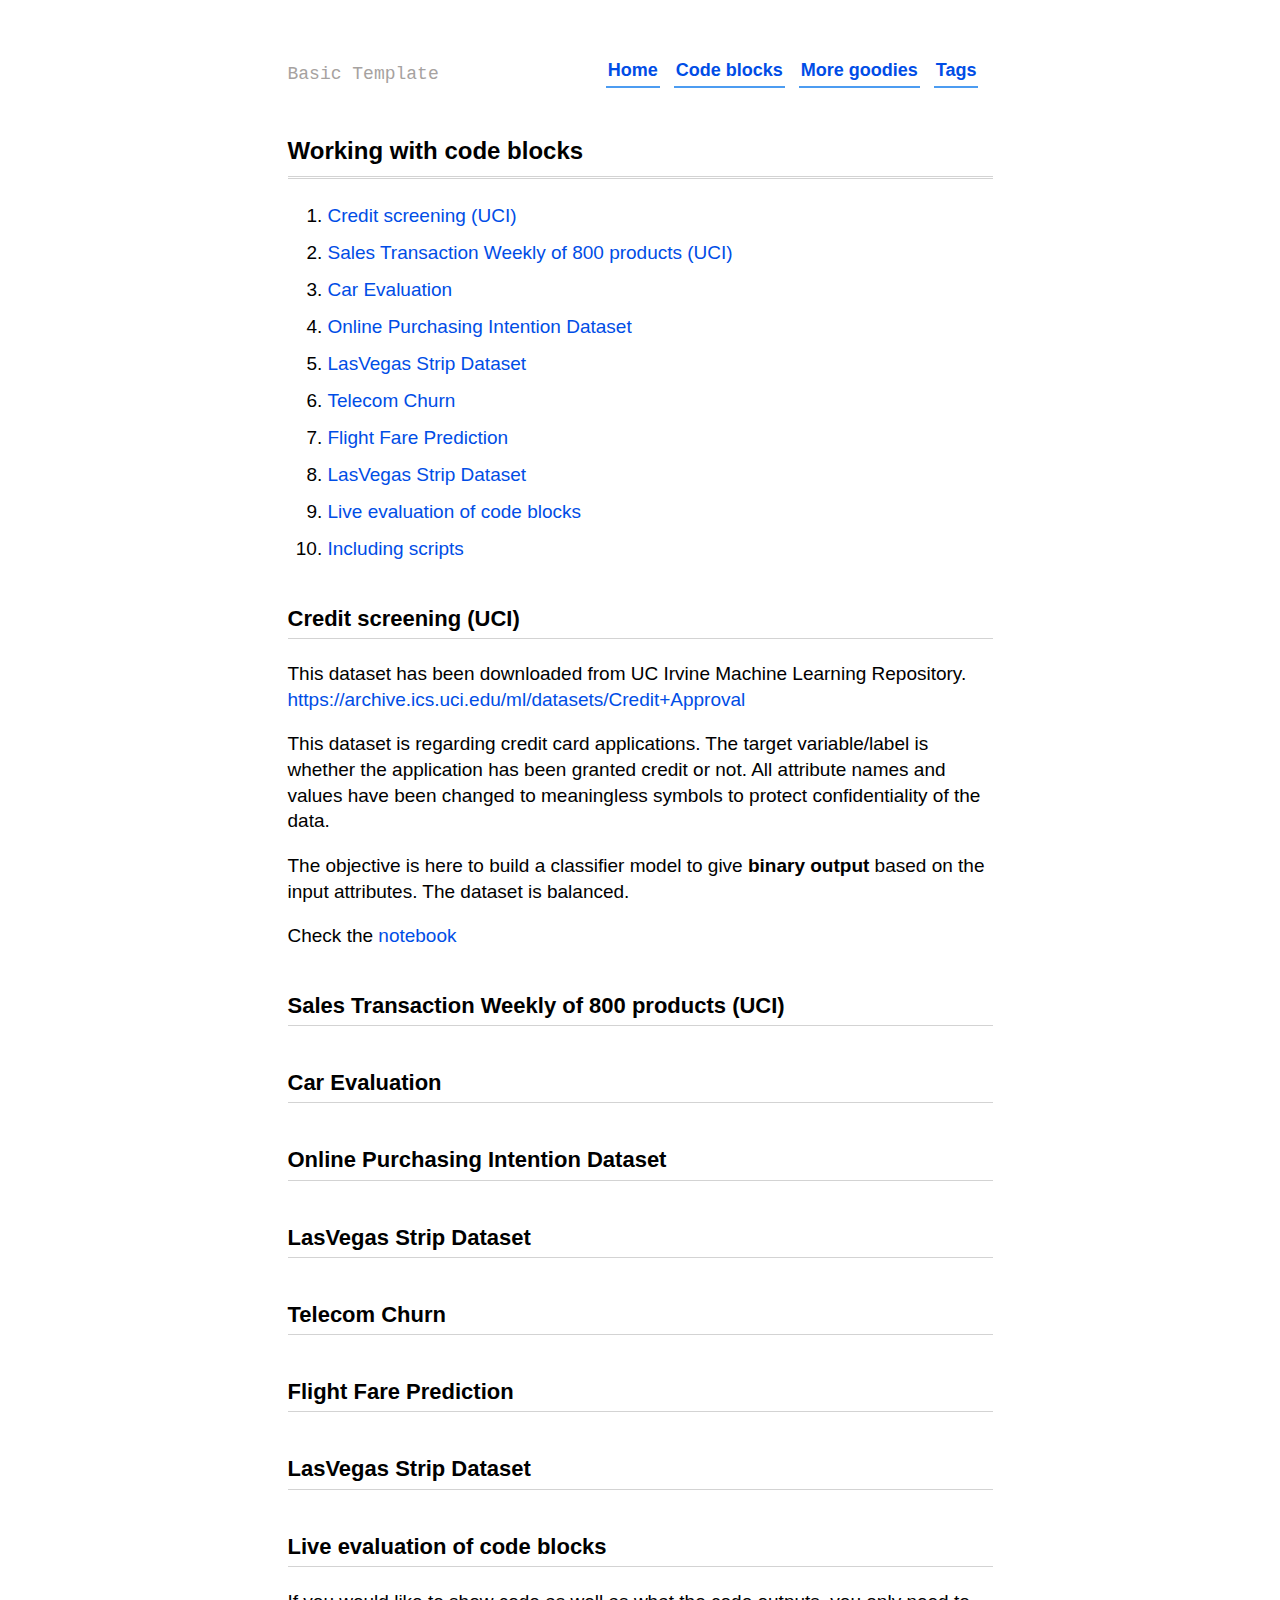
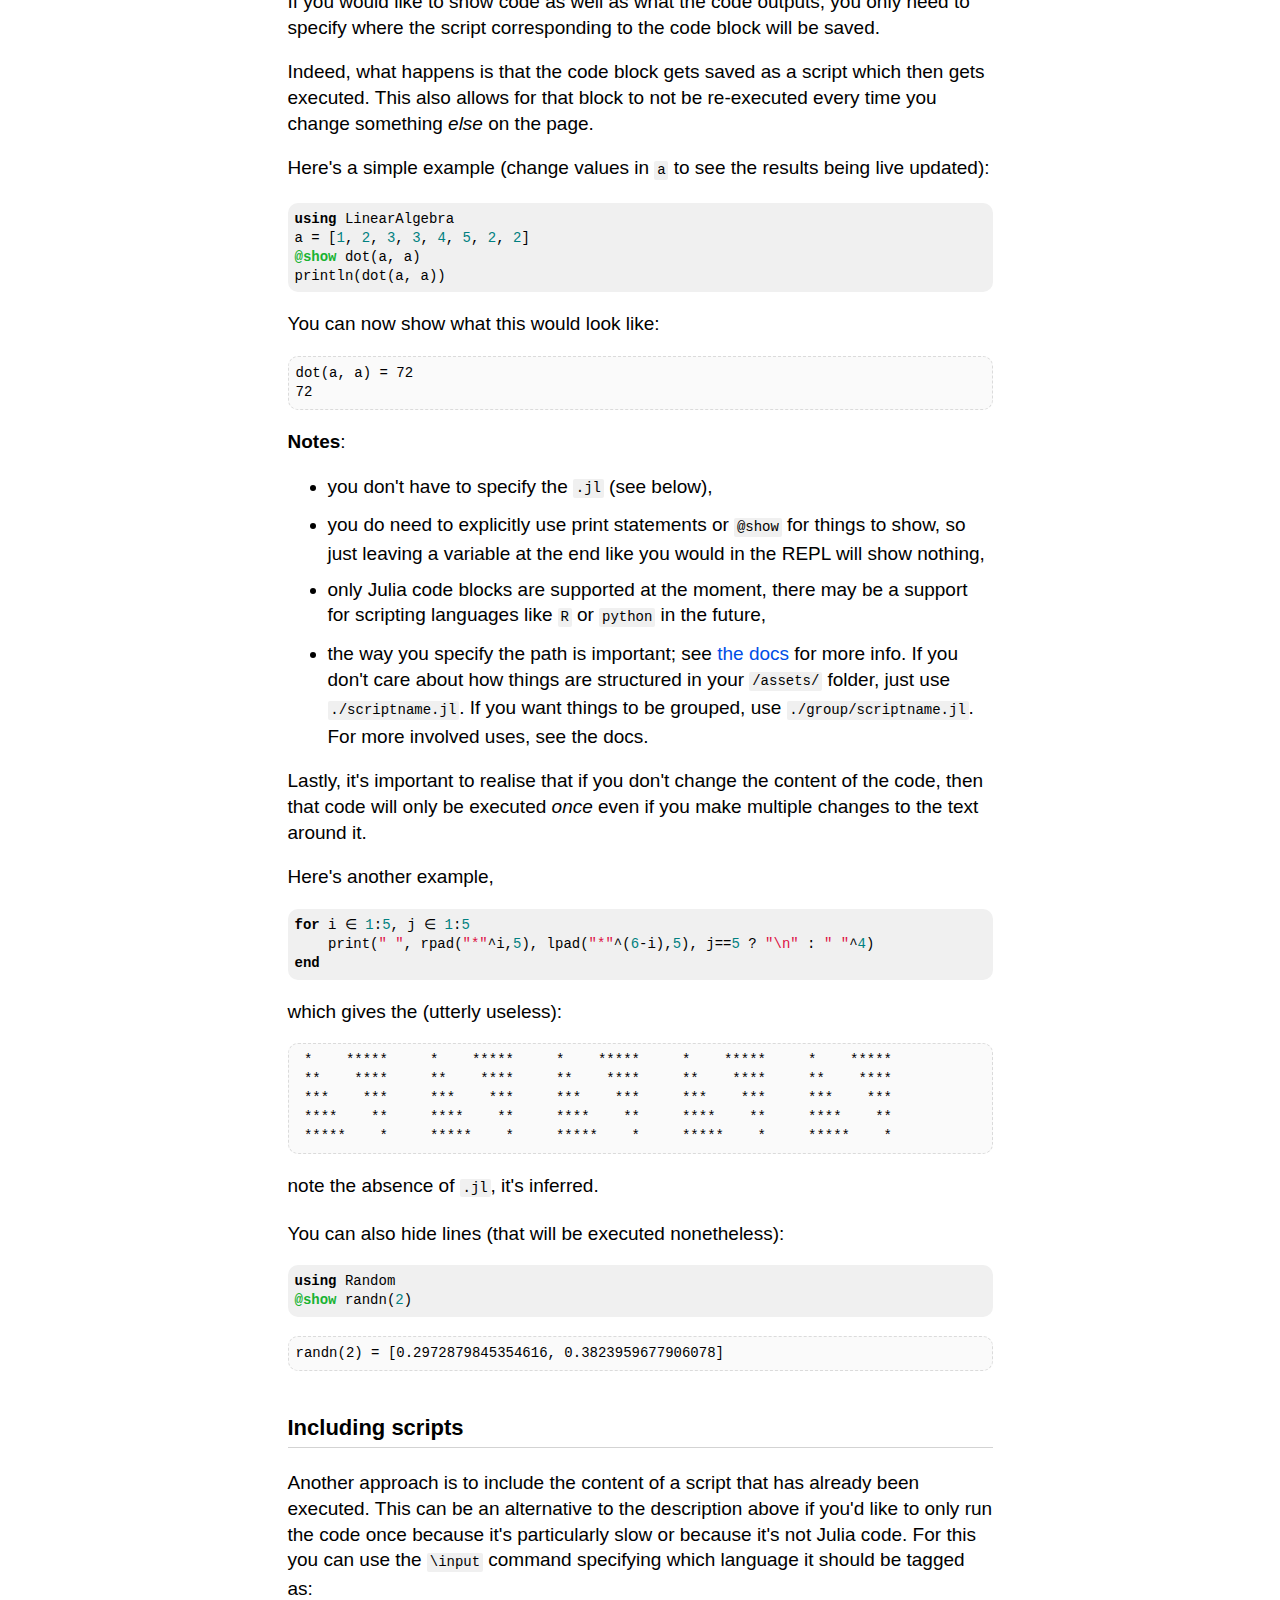
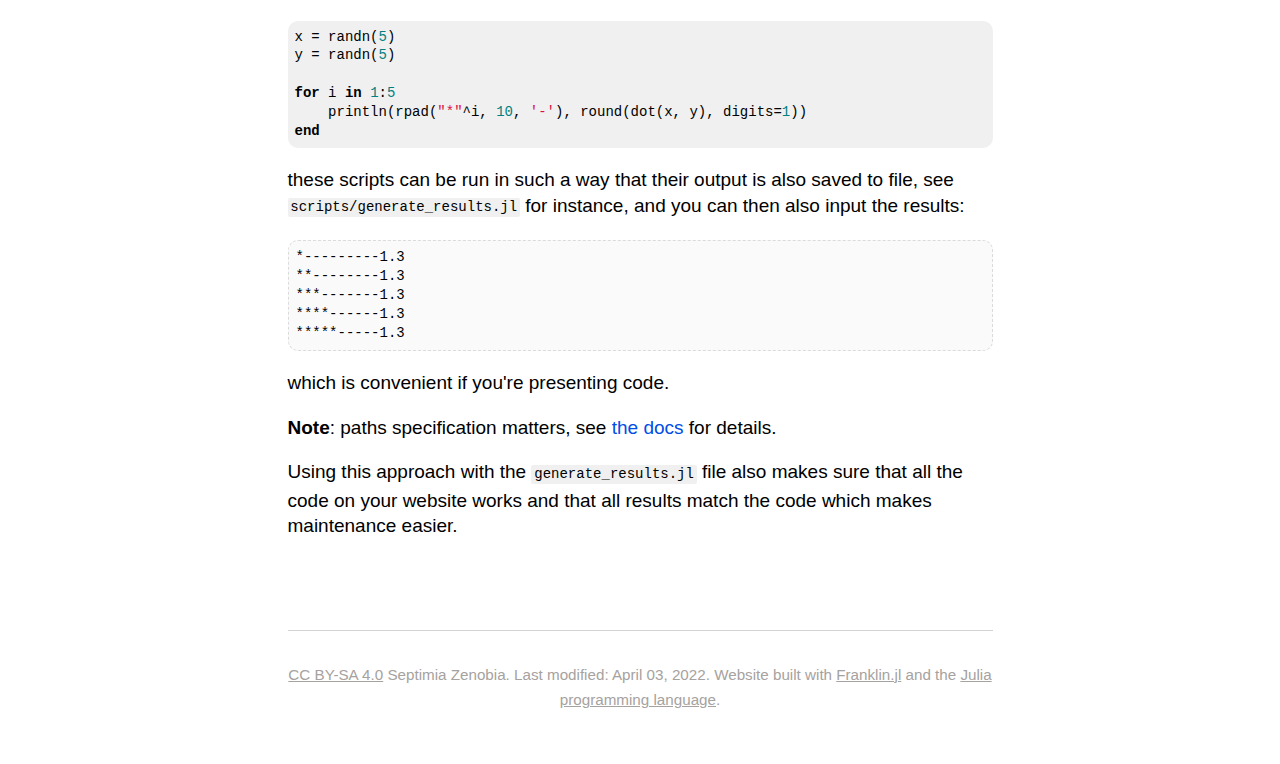
==== menu1/index.html @ 5ddd7922 "Deploying to gh-pages from  @ ff418f0fd78d22dda718f22514f42de82af0bfd6 🚀" ====
<!doctype html> <html lang=en > <meta charset=UTF-8 > <meta name=viewport  content="width=device-width, initial-scale=1"> <link rel=stylesheet  href="/libs/highlight/github.min.css"> <link rel=stylesheet  href="/css/franklin.css"> <link rel=stylesheet  href="/css/basic.css"> <link rel=icon  href="/assets/favicon.png"> <title>Code blocks</title> <header> <div class=blog-name ><a href="/">Basic Template</a></div> <nav> <ul> <li><a href="/">Home</a> <li><a href="/menu1/">Code blocks</a> <li><a href="/menu2/">More goodies</a> <li><a href="/menu3/">Tags</a> </ul> <img src="/assets/hamburger.svg" id=menu-icon > </nav> </header> <div class=franklin-content > <h1 id=working_with_code_blocks ><a href="#working_with_code_blocks" class=header-anchor >Working with code blocks</a></h1> <div class=franklin-toc ><ol><li><a href="#credit_screening_uci">Credit screening &#40;UCI&#41;</a><li><a href="#sales_transaction_weekly_of_800_products_uci">Sales Transaction Weekly of 800 products &#40;UCI&#41;</a><li><a href="#car_evaluation">Car Evaluation</a><li><a href="#online_purchasing_intention_dataset">Online Purchasing Intention Dataset</a><li><a href="#lasvegas_strip_dataset">LasVegas Strip Dataset</a><li><a href="#telecom_churn">Telecom Churn</a><li><a href="#flight_fare_prediction">Flight Fare Prediction</a><li><a href="#lasvegas_strip_dataset__2">LasVegas Strip Dataset</a><li><a href="#live_evaluation_of_code_blocks">Live evaluation of code blocks</a><li><a href="#including_scripts">Including scripts</a></ol></div> <h2 id=credit_screening_uci ><a href="#credit_screening_uci" class=header-anchor >Credit screening &#40;UCI&#41;</a></h2> <p>This dataset has been downloaded from UC Irvine Machine Learning Repository. <a href="https://archive.ics.uci.edu/ml/datasets/Credit&#43;Approval">https://archive.ics.uci.edu/ml/datasets/Credit&#43;Approval</a></p> <p>This dataset is regarding credit card applications. The target variable/label is whether the application has been granted credit or not. All attribute names and values have been changed to meaningless symbols to protect confidentiality of the data.</p> <p>The objective is here to build a classifier model to give <strong>binary output</strong> based on the input attributes. The dataset is balanced.</p> <p>Check the <a href="/assets/scripts/Credit Screening.html">notebook</a></p> <h2 id=sales_transaction_weekly_of_800_products_uci ><a href="#sales_transaction_weekly_of_800_products_uci" class=header-anchor >Sales Transaction Weekly of 800 products &#40;UCI&#41;</a></h2> <h2 id=car_evaluation ><a href="#car_evaluation" class=header-anchor >Car Evaluation</a></h2> <h2 id=online_purchasing_intention_dataset ><a href="#online_purchasing_intention_dataset" class=header-anchor >Online Purchasing Intention Dataset</a></h2> <h2 id=lasvegas_strip_dataset ><a href="#lasvegas_strip_dataset" class=header-anchor >LasVegas Strip Dataset</a></h2> <h2 id=telecom_churn ><a href="#telecom_churn" class=header-anchor >Telecom Churn</a></h2> <h2 id=flight_fare_prediction ><a href="#flight_fare_prediction" class=header-anchor >Flight Fare Prediction</a></h2> <h2 id=lasvegas_strip_dataset__2 ><a href="#lasvegas_strip_dataset__2" class=header-anchor >LasVegas Strip Dataset</a></h2> <h2 id=live_evaluation_of_code_blocks ><a href="#live_evaluation_of_code_blocks" class=header-anchor >Live evaluation of code blocks</a></h2> <p>If you would like to show code as well as what the code outputs, you only need to specify where the script corresponding to the code block will be saved.</p> <p>Indeed, what happens is that the code block gets saved as a script which then gets executed. This also allows for that block to not be re-executed every time you change something <em>else</em> on the page.</p> <p>Here&#39;s a simple example &#40;change values in <code>a</code> to see the results being live updated&#41;:</p> <pre><code class=language-julia >using LinearAlgebra
a &#61; &#91;1, 2, 3, 3, 4, 5, 2, 2&#93;
@show dot&#40;a, a&#41;
println&#40;dot&#40;a, a&#41;&#41;</code></pre> <p>You can now show what this would look like:</p> <pre><code class="plaintext code-output">dot(a, a) = 72
72
</code></pre> <p><strong>Notes</strong>:</p> <ul> <li><p>you don&#39;t have to specify the <code>.jl</code> &#40;see below&#41;,</p> <li><p>you do need to explicitly use print statements or <code>@show</code> for things to show, so just leaving a variable at the end like you would in the REPL will show nothing,</p> <li><p>only Julia code blocks are supported at the moment, there may be a support for scripting languages like <code>R</code> or <code>python</code> in the future,</p> <li><p>the way you specify the path is important; see <a href="https://tlienart.github.io/franklindocs/code/index.html#more_on_paths">the docs</a> for more info. If you don&#39;t care about how things are structured in your <code>/assets/</code> folder, just use <code>./scriptname.jl</code>. If you want things to be grouped, use <code>./group/scriptname.jl</code>. For more involved uses, see the docs.</p> </ul> <p>Lastly, it&#39;s important to realise that if you don&#39;t change the content of the code, then that code will only be executed <em>once</em> even if you make multiple changes to the text around it.</p> <p>Here&#39;s another example,</p> <pre><code class=language-julia >for i ∈ 1:5, j ∈ 1:5
    print&#40;&quot; &quot;, rpad&#40;&quot;*&quot;^i,5&#41;, lpad&#40;&quot;*&quot;^&#40;6-i&#41;,5&#41;, j&#61;&#61;5 ? &quot;\n&quot; : &quot; &quot;^4&#41;
end</code></pre> <p>which gives the &#40;utterly useless&#41;:</p> <pre><code class="plaintext code-output"> *    *****     *    *****     *    *****     *    *****     *    *****
 **    ****     **    ****     **    ****     **    ****     **    ****
 ***    ***     ***    ***     ***    ***     ***    ***     ***    ***
 ****    **     ****    **     ****    **     ****    **     ****    **
 *****    *     *****    *     *****    *     *****    *     *****    *
</code></pre> <p>note the absence of <code>.jl</code>, it&#39;s inferred.</p> <p>You can also hide lines &#40;that will be executed nonetheless&#41;:</p> <pre><code class=language-julia >using Random
@show randn&#40;2&#41;</code></pre> <pre><code class="plaintext code-output">randn(2) = [0.2972879845354616, 0.3823959677906078]
</code></pre> <h2 id=including_scripts ><a href="#including_scripts" class=header-anchor >Including scripts</a></h2> <p>Another approach is to include the content of a script that has already been executed. This can be an alternative to the description above if you&#39;d like to only run the code once because it&#39;s particularly slow or because it&#39;s not Julia code. For this you can use the <code>\input</code> command specifying which language it should be tagged as:</p> <p><pre><code class=language-julia >x &#61; randn&#40;5&#41;
y &#61; randn&#40;5&#41;

for i in 1:5
    println&#40;rpad&#40;&quot;*&quot;^i, 10, &#39;-&#39;&#41;, round&#40;dot&#40;x, y&#41;, digits&#61;1&#41;&#41;
end</code></pre> </p> <p>these scripts can be run in such a way that their output is also saved to file, see <code>scripts/generate_results.jl</code> for instance, and you can then also input the results:</p> <p><pre><code class="plaintext code-output">*---------1.3
**--------1.3
***-------1.3
****------1.3
*****-----1.3
</code></pre> </p> <p>which is convenient if you&#39;re presenting code.</p> <p><strong>Note</strong>: paths specification matters, see <a href="https://tlienart.github.io/franklindocs/code/index.html#more_on_paths">the docs</a> for details.</p> <p>Using this approach with the <code>generate_results.jl</code> file also makes sure that all the code on your website works and that all results match the code which makes maintenance easier.</p> <div class=page-foot > <a href="http://creativecommons.org/licenses/by-sa/4.0/">CC BY-SA 4.0</a> Septimia Zenobia. Last modified: April 03, 2022. Website built with <a href="https://github.com/tlienart/Franklin.jl">Franklin.jl</a> and the <a href="https://julialang.org">Julia programming language</a>. </div> </div> <script src="/libs/highlight/highlight.pack.js"></script> <script>hljs.initHighlightingOnLoad();hljs.configure({tabReplace: ' '});</script>
---- libs/highlight/github.min.css ----
.hljs { display: block; font-size: 14px; line-height: 1.45em; overflow-x: auto; padding: 0.5em; color: var(--text-color); background: var(--block-background); }

.hljs-comment,
.hljs-quote { color: #998; font-style: italic; }

.hljs-keyword,
.hljs-selector-tag,
.hljs-subst { color: var(--text-color); font-weight: 700; }

.hljs-literal,
.hljs-number,
.hljs-tag .hljs-attr,
.hljs-template-variable,
.hljs-variable { color: teal; }

.hljs-doctag,
.hljs-string { color: #d14; }

.hljs-section,
.hljs-selector-id,
.hljs-title { color: #900; font-weight: 700; }
.hljs-subst { font-weight: 400; }

.hljs-class .hljs-title,
.hljs-type { color: #458; font-weight: 700; }

.hljs-attribute,
.hljs-name,
.hljs-tag { color: navy; font-weight: 400; }

.hljs-link,
.hljs-regexp { color: #009926; }

.hljs-bullet,
.hljs-symbol { color: #990073; }

.hljs-built_in,
.hljs-builtin-name { color: #0086b3; }
.hljs-meta { color: var(--text-color); font-weight: 700; }
.hljs-deletion { background: #fdd; }
.hljs-addition { background: #dfd; }
.hljs-emphasis { font-style: italic; }
.hljs-strong { font-weight: 700; }
---- css/franklin.css ----
@charset "utf-8"; :root{--block-background:hsl(0,0%,94%);--output-background:hsl(0,0%,98%);--small:14px;--normal:19px;--text-color:hsv(0,0%,20%)}html{font-family:Helvetica,Arial,sans-serif;font-size:var(--normal);color:var(--text-color)}.franklin-content .row{display:block}.franklin-content .left{float:left;margin-right:15px}.franklin-content .right{float:right}.franklin-content .container img{width:auto;padding-left:0;border-radius:10px}.franklin-content .footnote{position:relative;top:-0.5em;font-size:70%}.franklin-content .page-foot a{text-decoration:none;color:#a6a2a0;text-decoration:underline}.page-foot{font-size:80%;font-family:Arial,serif;color:#a6a2a0;text-align:center;margin-top:6em;border-top:1px solid lightgrey;padding-top:2em;margin-bottom:4em}.franklin-toc li{margin:.6rem 0}.franklin-content{position:relative;padding-left:12.5%;padding-right:12.5%;line-height:1.35em}@media (min-width:940px){.franklin-content{width:705px;margin-left:auto;margin-right:auto}}@media (max-width:480px){.franklin-content{padding-left:6%;padding-right:6%}}.franklin-content h1{font-size:24px}.franklin-content h2{font-size:22px}.franklin-content h3{font-size:20px}.franklin-content h1,h2,h3,h4,h5,h6{text-align:left}.franklin-content h1{padding-bottom:.5em;border-bottom:3px double lightgrey;margin-top:1.5em;margin-bottom:1em}.franklin-content h2{padding-bottom:.3em;border-bottom:1px solid lightgrey;margin-top:2em;margin-bottom:1em}.franklin-content h1 a{color:inherit}.franklin-content h1 a:hover{text-decoration:none}.franklin-content h2 a{color:inherit}.franklin-content h2 a:hover{text-decoration:none}.franklin-content h3 a{color:inherit}.franklin-content h3 a:hover{text-decoration:none}.franklin-content h4 a{color:inherit}.franklin-content h4 a:hover{text-decoration:none}.franklin-content h5 a{color:inherit}.franklin-content h5 a:hover{text-decoration:none}.franklin-content h6 a{color:inherit}.franklin-content h6 a:hover{text-decoration:none}.franklin-content table{margin-left:auto;margin-right:auto;border-collapse:collapse;text-align:center}.franklin-toc ol ol{list-style-type:lower-alpha}.franklin-content th,td{font-size:var(--small);padding:10px;border:1px solid black}.franklin-content blockquote{background:var(--block-background);border-left:7px solid #a8a8a8;margin:1.5em 10px;padding:.5em 10px;font-style:italic}.franklin-content blockquote p{display:inline}.franklin-content li p{margin:10px 0}.franklin-content a{color:#004de6;text-decoration:none}.franklin-content a:hover{text-decoration:underline}.franklin-content .eqref a{color:green}.franklin-content .bibref a{color:green}.franklin-content sup{font-size:70%;vertical-align:super;line-height:0}.franklin-content table.fndef{margin:0;margin-bottom:10px}.franklin-content .fndef tr,td{padding:0;border:0;text-align:left}.franklin-content .fndef tr{border-left:2px solid lightgray}.franklin-content .fndef td.fndef-backref{vertical-align:top;font-size:70%;padding-left:5px}.franklin-content .fndef td.fndef-content{font-size:80%;padding-left:10px;width:100%}.franklin-content img{width:70%;text-align:center;padding-left:10%}.franklin-content .img-small img{width:50%;text-align:center;padding-left:20%}body{counter-reset:eqnum}.katex{font-size:1em !important}.katex-display .katex{display:inline-block;white-space:normal}.katex-display::after{counter-increment:eqnum;content:"(" counter(eqnum) ")";position:relative;float:right;padding-right:5px}.nonumber .katex-display::after{counter-increment:nothing;content:""}code{background-color:var(--block-background);padding:.1em .2em;border-radius:2px;font-size:var(--small)}.hljs{font-size:var(--small);line-height:1.35em;border-radius:10px}.hljs-meta,.hljs-metas,.hljs-metap{font-weight:bold}.hljs-meta{color:#19b333}.hljs-metas{color:red}.hljs-metap{color:#3383e7}.code-output{background:var(--output-background);border:1px dashed #dbdbdb}.franklin-content .colbox-blue{background-color:#eef3f5;padding-top:5px;padding-right:10px;padding-left:10px;padding-bottom:5px;margin-left:5px;margin-top:5px;margin-bottom:5px;border-radius:0 10px 10px 0;border-left:5px solid #4c9cf1}
---- css/basic.css ----
@charset "utf-8"; nav{width:64%;display:inline-block}nav ul{padding-left:0;margin-top:0;margin-bottom:0}nav li{display:inline-block}nav li a{color:#004de6;text-decoration:none;font-size:18px;font-weight:bold;display:inline-block;float:center;padding-top:10px;padding-right:2px;padding-left:2px;padding-bottom:5px;margin-left:7px;margin-right:7px;border-bottom:2px solid #4c9cf1;transition:color .3s ease}header{text-align:right;margin-top:50px;margin-bottom:50px;display:flex;align-items:center}header .blog-name{width:35%;display:inline-block;text-align:left;font-size:18px;font-family:"Lucida Console",Monaco,monospace;padding-top:10px}header .blog-name a{color:#a6a2a0;text-decoration:none}header li a:hover{color:black;border-bottom:2px solid black}#menu-icon{display:none}@media (max-width:480px){header{padding-left:6%;padding-right:6%}}@media (min-width:481px){header{padding-left:12.5%;padding-right:12.5%}}@media (min-width:940px){header{width:705px;margin-left:auto;margin-right:auto}}@media (max-width:760px){header{display:block}header .blog-name{display:block;width:100%;padding-bottom:10px}nav{width:100%}}@media (max-width:500px){header{height:35px;display:flex;align-items:center}header .blog-name{display:inline-block;width:70%}nav{display:inline-block;width:27%}nav ul,nav:active ul{display:none;position:absolute;background:#fff;border:1px solid #444;right:50px;top:60px;width:30%;border-radius:4px 0 4px 4px;z-index:1}nav li{text-align:left;display:block;padding:0;margin:0}header li a{border-bottom:none}header li a:hover{border-bottom:none}nav:hover ul{display:block}#menu-icon{display:inline-block;margin-right:10px;margin-top:5px}}table{line-height:1em;margin-left:auto;margin-right:auto;border-collapse:collapse;text-align:center;margin-bottom:1.5em}tr:first-of-type{background:#eae9f4}tr:first-of-type>th{text-align:center}tr,th,td{padding:10px;border:1px solid lightgray}table tbody tr td{border:1px solid lightgray}
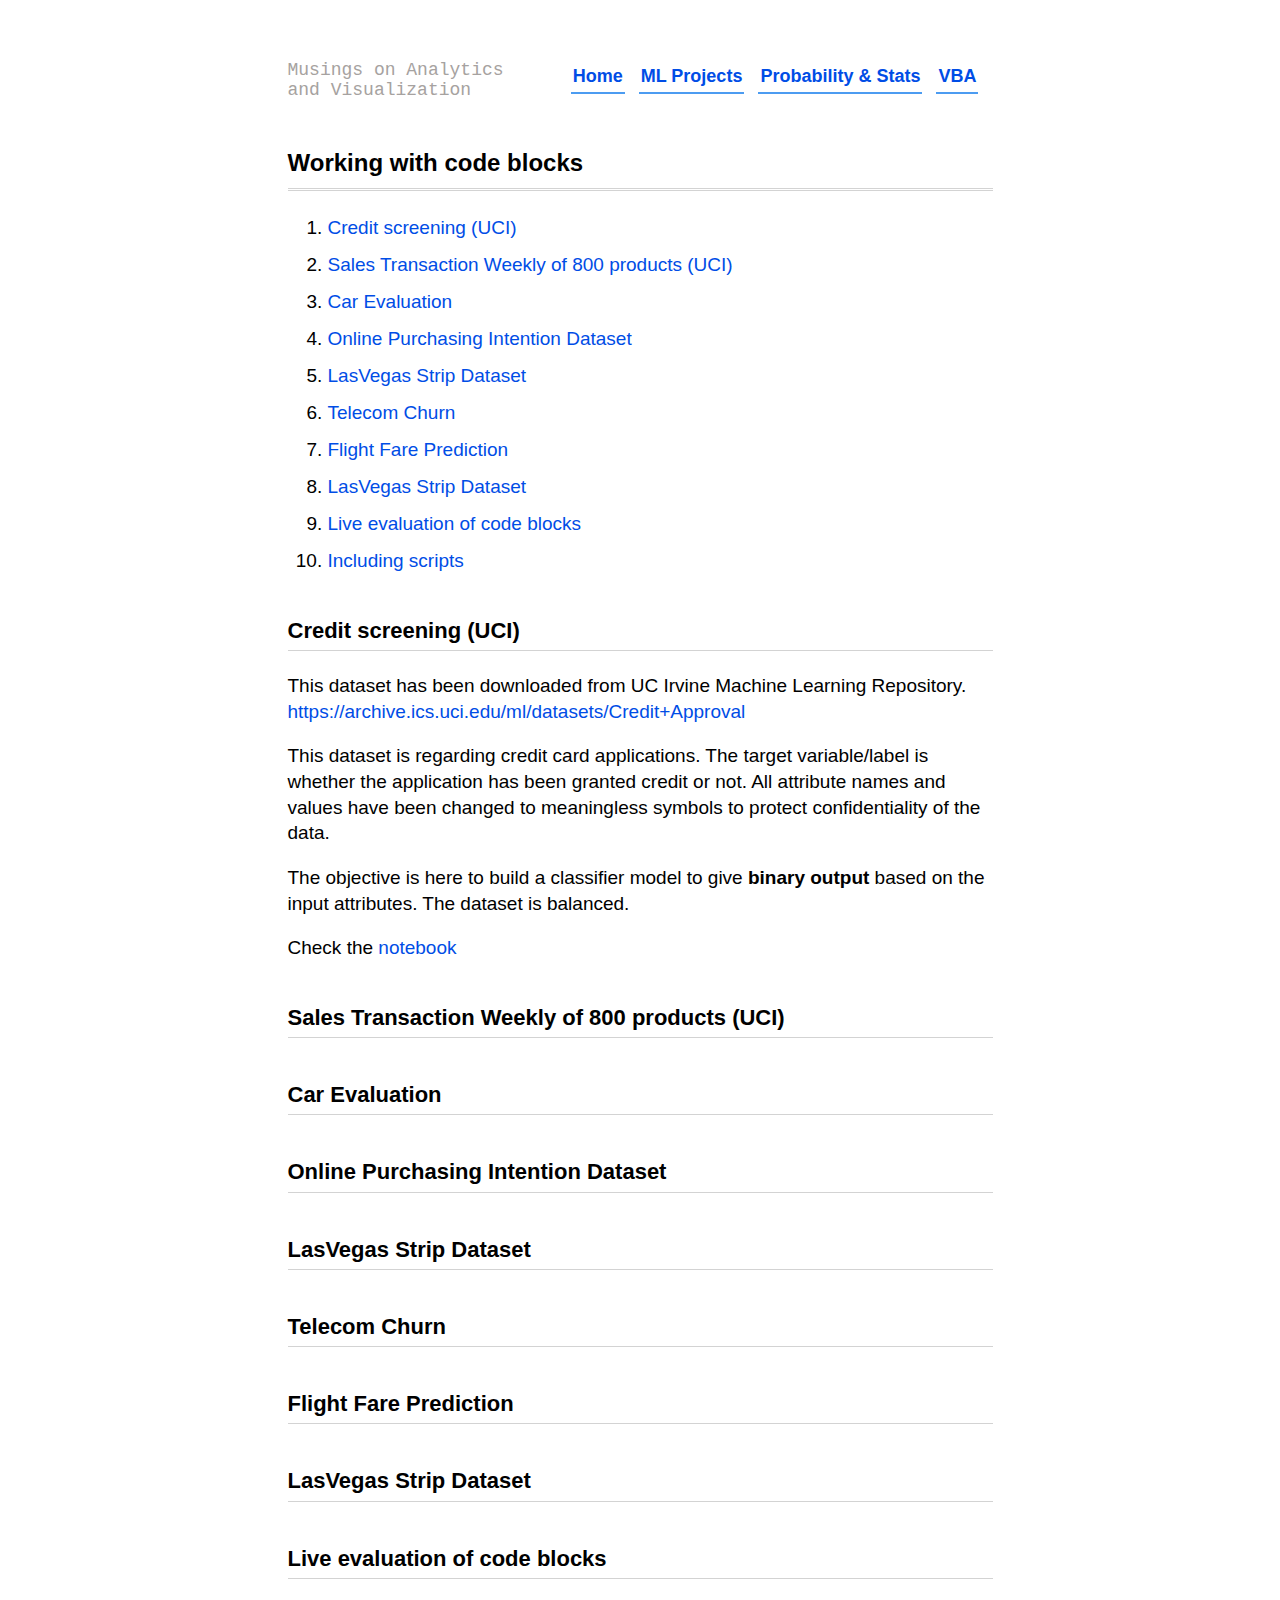
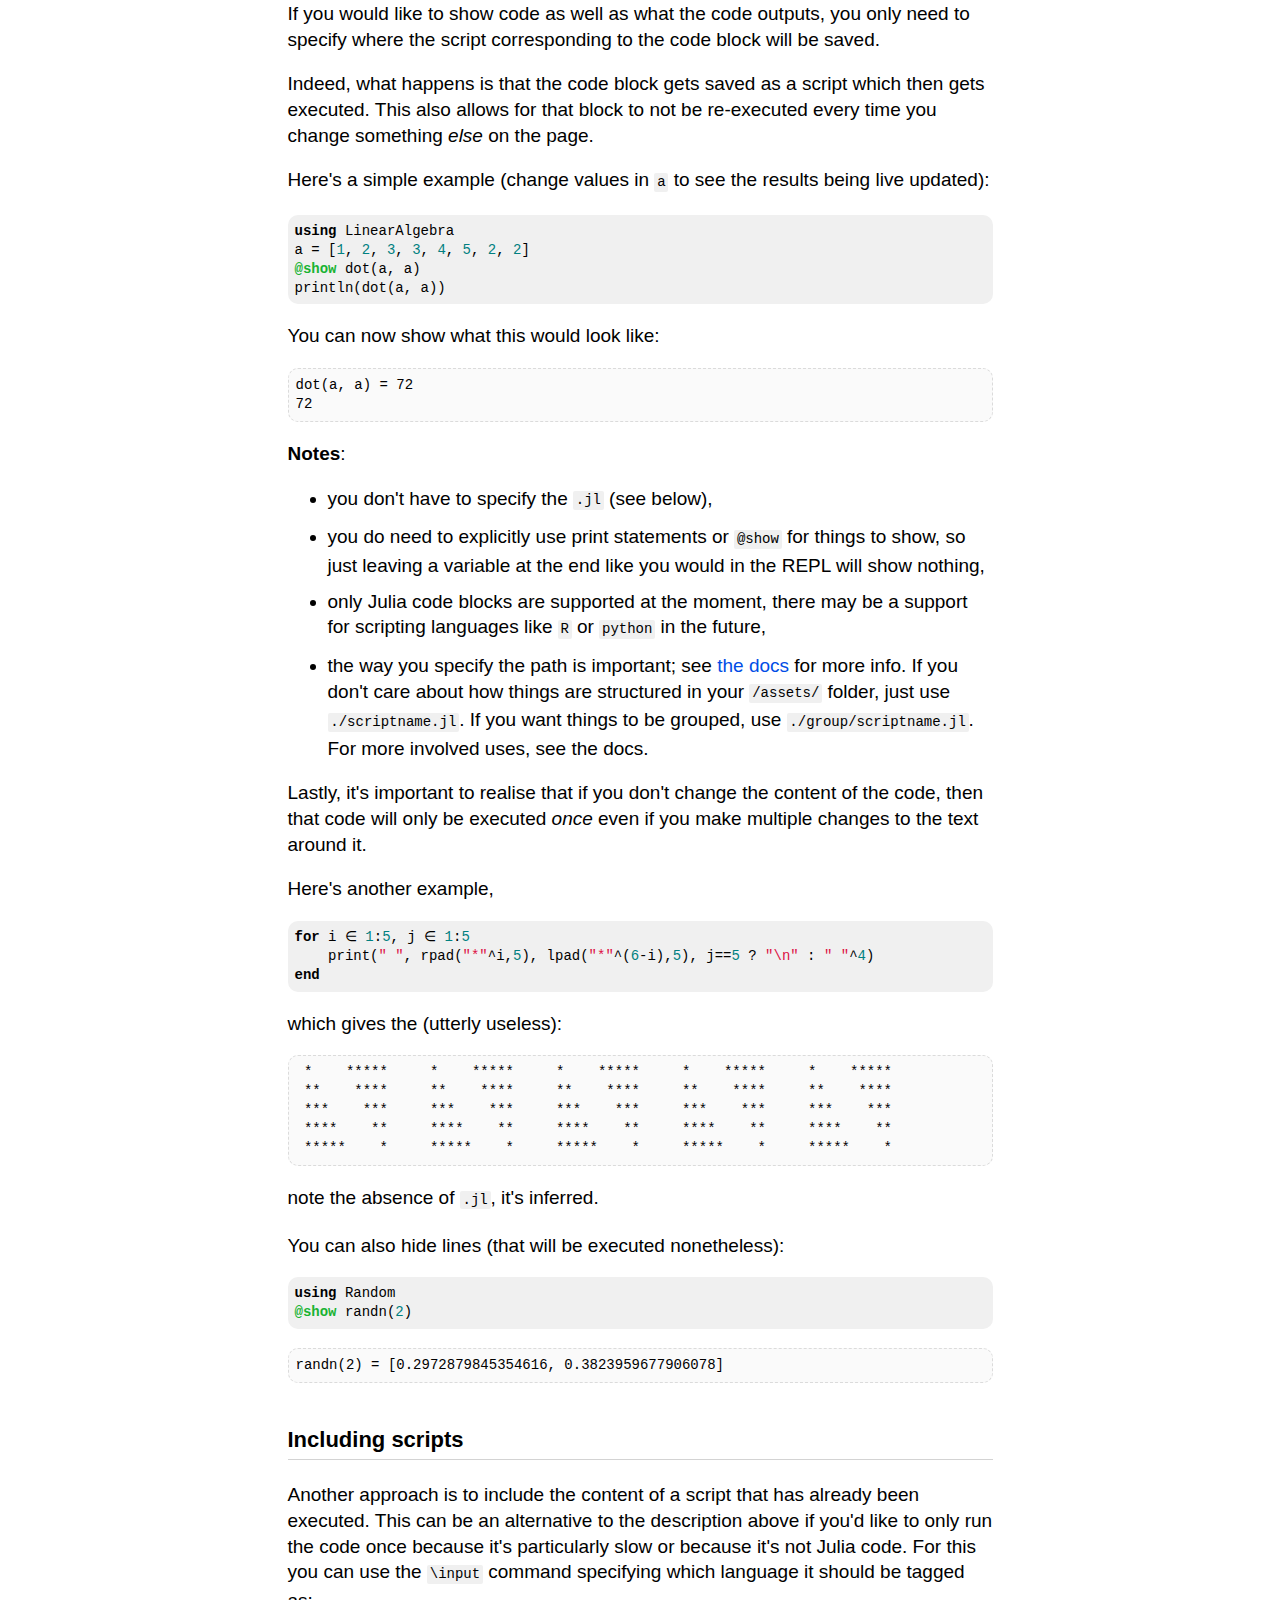
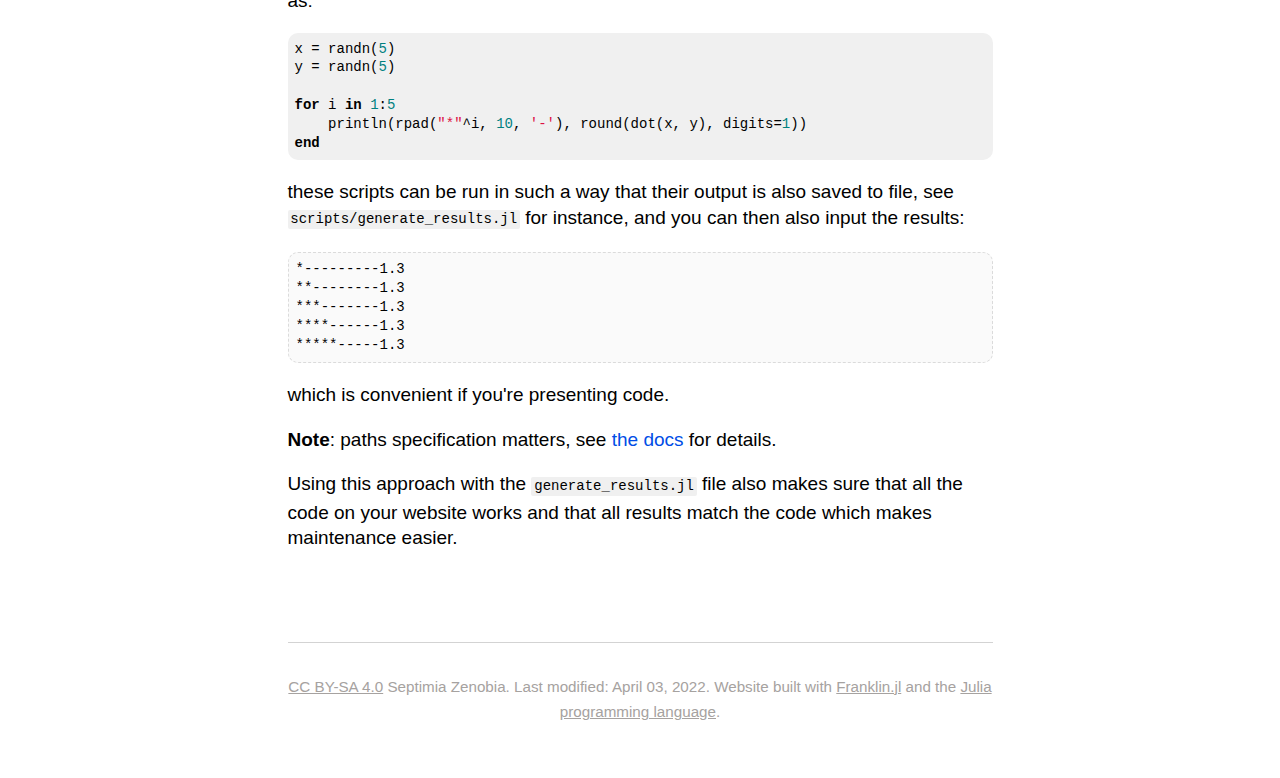
==== commit 2667cda6: "Deploying to gh-pages from  @ 536d0cd5e1e3bde57b9677f42c3308befeafed08 🚀" ====
--- a/menu1/index.html
+++ b/menu1/index.html
@@ -1,4 +1,4 @@
-<!doctype html> <html lang=en > <meta charset=UTF-8 > <meta name=viewport  content="width=device-width, initial-scale=1"> <link rel=stylesheet  href="/libs/highlight/github.min.css"> <link rel=stylesheet  href="/css/franklin.css"> <link rel=stylesheet  href="/css/basic.css"> <link rel=icon  href="/assets/favicon.png"> <title>Code blocks</title> <header> <div class=blog-name ><a href="/">Basic Template</a></div> <nav> <ul> <li><a href="/">Home</a> <li><a href="/menu1/">Code blocks</a> <li><a href="/menu2/">More goodies</a> <li><a href="/menu3/">Tags</a> </ul> <img src="/assets/hamburger.svg" id=menu-icon > </nav> </header> <div class=franklin-content > <h1 id=working_with_code_blocks ><a href="#working_with_code_blocks" class=header-anchor >Working with code blocks</a></h1> <div class=franklin-toc ><ol><li><a href="#credit_screening_uci">Credit screening &#40;UCI&#41;</a><li><a href="#sales_transaction_weekly_of_800_products_uci">Sales Transaction Weekly of 800 products &#40;UCI&#41;</a><li><a href="#car_evaluation">Car Evaluation</a><li><a href="#online_purchasing_intention_dataset">Online Purchasing Intention Dataset</a><li><a href="#lasvegas_strip_dataset">LasVegas Strip Dataset</a><li><a href="#telecom_churn">Telecom Churn</a><li><a href="#flight_fare_prediction">Flight Fare Prediction</a><li><a href="#lasvegas_strip_dataset__2">LasVegas Strip Dataset</a><li><a href="#live_evaluation_of_code_blocks">Live evaluation of code blocks</a><li><a href="#including_scripts">Including scripts</a></ol></div> <h2 id=credit_screening_uci ><a href="#credit_screening_uci" class=header-anchor >Credit screening &#40;UCI&#41;</a></h2> <p>This dataset has been downloaded from UC Irvine Machine Learning Repository. <a href="https://archive.ics.uci.edu/ml/datasets/Credit&#43;Approval">https://archive.ics.uci.edu/ml/datasets/Credit&#43;Approval</a></p> <p>This dataset is regarding credit card applications. The target variable/label is whether the application has been granted credit or not. All attribute names and values have been changed to meaningless symbols to protect confidentiality of the data.</p> <p>The objective is here to build a classifier model to give <strong>binary output</strong> based on the input attributes. The dataset is balanced.</p> <p>Check the <a href="/assets/scripts/Credit Screening.html">notebook</a></p> <h2 id=sales_transaction_weekly_of_800_products_uci ><a href="#sales_transaction_weekly_of_800_products_uci" class=header-anchor >Sales Transaction Weekly of 800 products &#40;UCI&#41;</a></h2> <h2 id=car_evaluation ><a href="#car_evaluation" class=header-anchor >Car Evaluation</a></h2> <h2 id=online_purchasing_intention_dataset ><a href="#online_purchasing_intention_dataset" class=header-anchor >Online Purchasing Intention Dataset</a></h2> <h2 id=lasvegas_strip_dataset ><a href="#lasvegas_strip_dataset" class=header-anchor >LasVegas Strip Dataset</a></h2> <h2 id=telecom_churn ><a href="#telecom_churn" class=header-anchor >Telecom Churn</a></h2> <h2 id=flight_fare_prediction ><a href="#flight_fare_prediction" class=header-anchor >Flight Fare Prediction</a></h2> <h2 id=lasvegas_strip_dataset__2 ><a href="#lasvegas_strip_dataset__2" class=header-anchor >LasVegas Strip Dataset</a></h2> <h2 id=live_evaluation_of_code_blocks ><a href="#live_evaluation_of_code_blocks" class=header-anchor >Live evaluation of code blocks</a></h2> <p>If you would like to show code as well as what the code outputs, you only need to specify where the script corresponding to the code block will be saved.</p> <p>Indeed, what happens is that the code block gets saved as a script which then gets executed. This also allows for that block to not be re-executed every time you change something <em>else</em> on the page.</p> <p>Here&#39;s a simple example &#40;change values in <code>a</code> to see the results being live updated&#41;:</p> <pre><code class=language-julia >using LinearAlgebra
+<!doctype html> <html lang=en > <meta charset=UTF-8 > <meta name=viewport  content="width=device-width, initial-scale=1"> <link rel=stylesheet  href="/libs/highlight/github.min.css"> <link rel=stylesheet  href="/css/franklin.css"> <link rel=stylesheet  href="/css/basic.css"> <link rel=icon  href="/assets/favicon.png"> <title>ML Projects</title> <header> <div class=blog-name ><a href="/">Musings on Analytics and Visualization</a></div> <nav> <ul> <li><a href="/">Home</a> <li><a href="/menu1/">ML Projects</a> <li><a href="/menu2/">Probability & Stats</a> <li><a href="/menu3/">VBA</a> </ul> <img src="/assets/hamburger.svg" id=menu-icon > </nav> </header> <div class=franklin-content > <h1 id=working_with_code_blocks ><a href="#working_with_code_blocks" class=header-anchor >Working with code blocks</a></h1> <div class=franklin-toc ><ol><li><a href="#credit_screening_uci">Credit screening &#40;UCI&#41;</a><li><a href="#sales_transaction_weekly_of_800_products_uci">Sales Transaction Weekly of 800 products &#40;UCI&#41;</a><li><a href="#car_evaluation">Car Evaluation</a><li><a href="#online_purchasing_intention_dataset">Online Purchasing Intention Dataset</a><li><a href="#lasvegas_strip_dataset">LasVegas Strip Dataset</a><li><a href="#telecom_churn">Telecom Churn</a><li><a href="#flight_fare_prediction">Flight Fare Prediction</a><li><a href="#lasvegas_strip_dataset__2">LasVegas Strip Dataset</a><li><a href="#live_evaluation_of_code_blocks">Live evaluation of code blocks</a><li><a href="#including_scripts">Including scripts</a></ol></div> <h2 id=credit_screening_uci ><a href="#credit_screening_uci" class=header-anchor >Credit screening &#40;UCI&#41;</a></h2> <p>This dataset has been downloaded from UC Irvine Machine Learning Repository. <a href="https://archive.ics.uci.edu/ml/datasets/Credit&#43;Approval">https://archive.ics.uci.edu/ml/datasets/Credit&#43;Approval</a></p> <p>This dataset is regarding credit card applications. The target variable/label is whether the application has been granted credit or not. All attribute names and values have been changed to meaningless symbols to protect confidentiality of the data.</p> <p>The objective is here to build a classifier model to give <strong>binary output</strong> based on the input attributes. The dataset is balanced.</p> <p>Check the <a href="/assets/scripts/Credit Screening.html">notebook</a></p> <h2 id=sales_transaction_weekly_of_800_products_uci ><a href="#sales_transaction_weekly_of_800_products_uci" class=header-anchor >Sales Transaction Weekly of 800 products &#40;UCI&#41;</a></h2> <h2 id=car_evaluation ><a href="#car_evaluation" class=header-anchor >Car Evaluation</a></h2> <h2 id=online_purchasing_intention_dataset ><a href="#online_purchasing_intention_dataset" class=header-anchor >Online Purchasing Intention Dataset</a></h2> <h2 id=lasvegas_strip_dataset ><a href="#lasvegas_strip_dataset" class=header-anchor >LasVegas Strip Dataset</a></h2> <h2 id=telecom_churn ><a href="#telecom_churn" class=header-anchor >Telecom Churn</a></h2> <h2 id=flight_fare_prediction ><a href="#flight_fare_prediction" class=header-anchor >Flight Fare Prediction</a></h2> <h2 id=lasvegas_strip_dataset__2 ><a href="#lasvegas_strip_dataset__2" class=header-anchor >LasVegas Strip Dataset</a></h2> <h2 id=live_evaluation_of_code_blocks ><a href="#live_evaluation_of_code_blocks" class=header-anchor >Live evaluation of code blocks</a></h2> <p>If you would like to show code as well as what the code outputs, you only need to specify where the script corresponding to the code block will be saved.</p> <p>Indeed, what happens is that the code block gets saved as a script which then gets executed. This also allows for that block to not be re-executed every time you change something <em>else</em> on the page.</p> <p>Here&#39;s a simple example &#40;change values in <code>a</code> to see the results being live updated&#41;:</p> <pre><code class=language-julia >using LinearAlgebra
 a &#61; &#91;1, 2, 3, 3, 4, 5, 2, 2&#93;
 @show dot&#40;a, a&#41;
 println&#40;dot&#40;a, a&#41;&#41;</code></pre> <p>You can now show what this would look like:</p> <pre><code class="plaintext code-output">dot(a, a) = 72
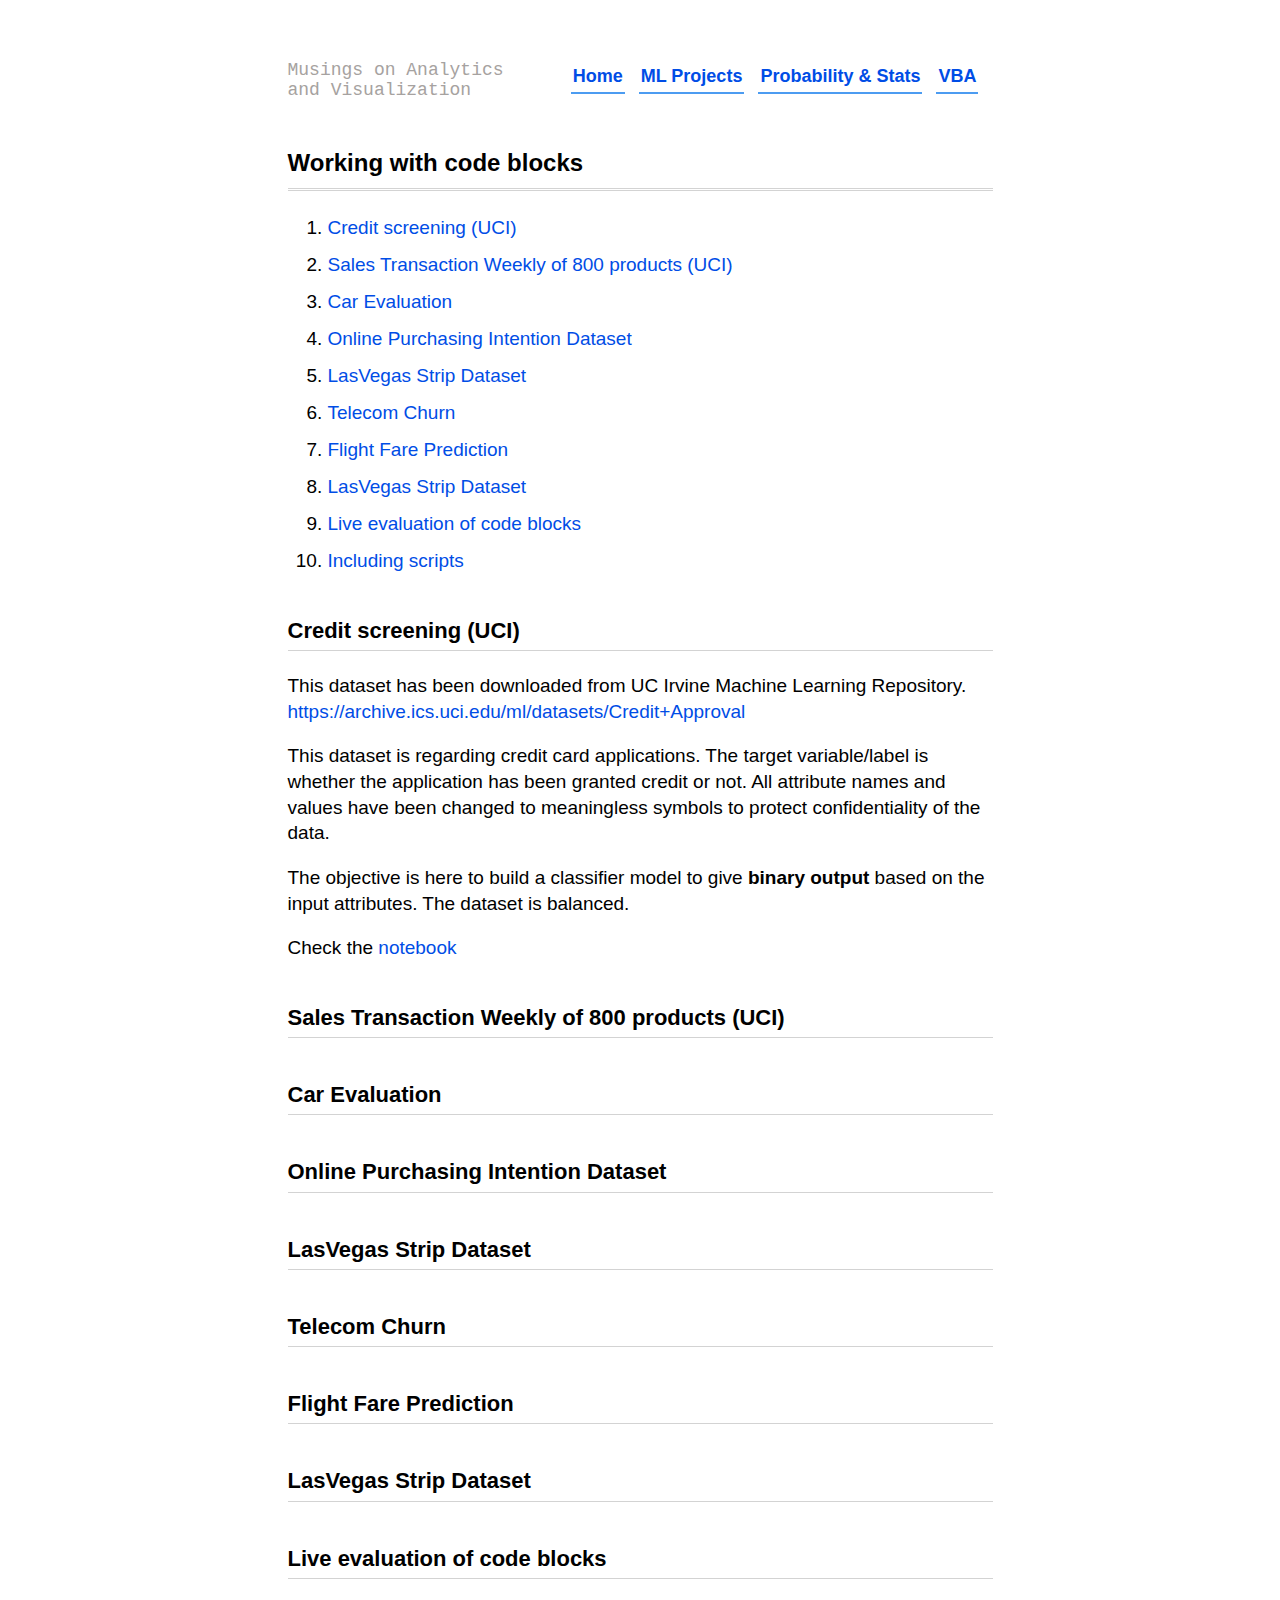
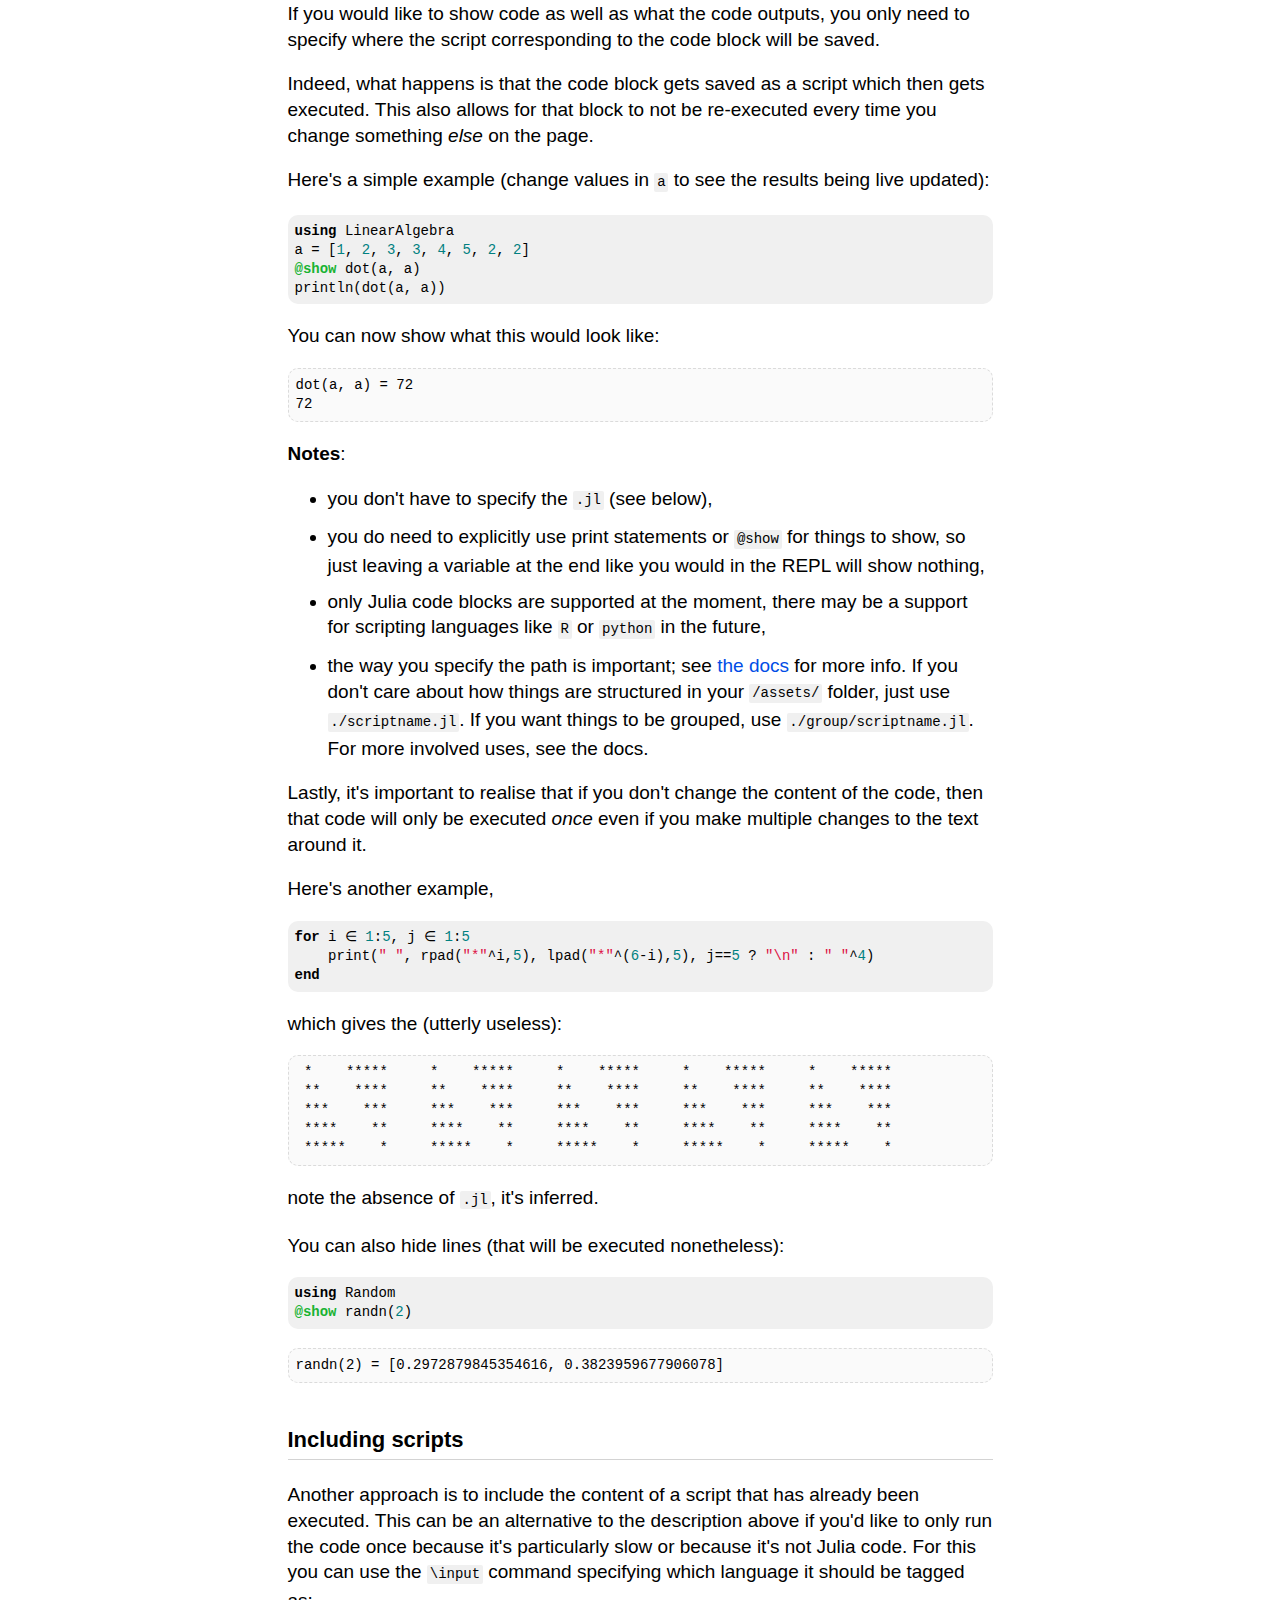
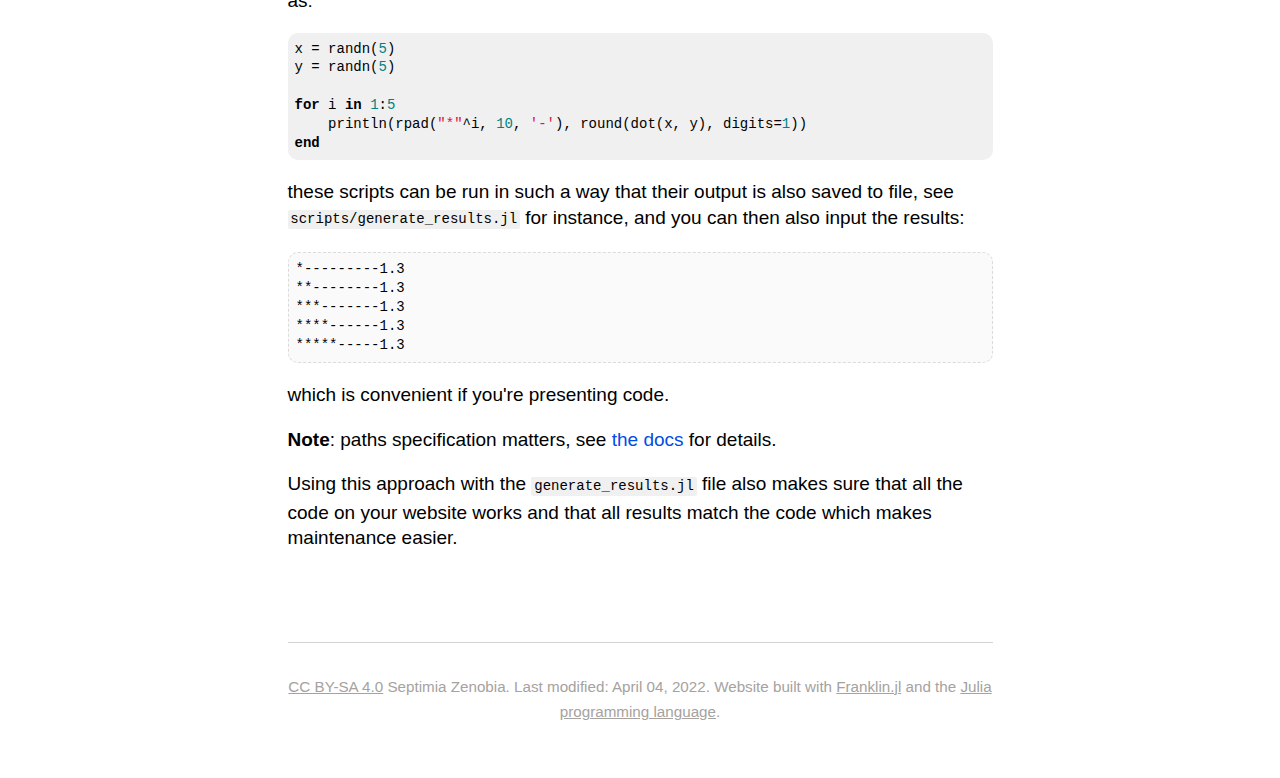
==== commit 7883d524: "Deploying to gh-pages from  @ 6986557d987e4a979db79c2ce48530dd76f0836a 🚀" ====
--- a/menu1/index.html
+++ b/menu1/index.html
@@ -22,4 +22,4 @@
 ***-------1.3
 ****------1.3
 *****-----1.3
-</code></pre> </p> <p>which is convenient if you&#39;re presenting code.</p> <p><strong>Note</strong>: paths specification matters, see <a href="https://tlienart.github.io/franklindocs/code/index.html#more_on_paths">the docs</a> for details.</p> <p>Using this approach with the <code>generate_results.jl</code> file also makes sure that all the code on your website works and that all results match the code which makes maintenance easier.</p> <div class=page-foot > <a href="http://creativecommons.org/licenses/by-sa/4.0/">CC BY-SA 4.0</a> Septimia Zenobia. Last modified: April 03, 2022. Website built with <a href="https://github.com/tlienart/Franklin.jl">Franklin.jl</a> and the <a href="https://julialang.org">Julia programming language</a>. </div> </div> <script src="/libs/highlight/highlight.pack.js"></script> <script>hljs.initHighlightingOnLoad();hljs.configure({tabReplace: ' '});</script>+</code></pre> </p> <p>which is convenient if you&#39;re presenting code.</p> <p><strong>Note</strong>: paths specification matters, see <a href="https://tlienart.github.io/franklindocs/code/index.html#more_on_paths">the docs</a> for details.</p> <p>Using this approach with the <code>generate_results.jl</code> file also makes sure that all the code on your website works and that all results match the code which makes maintenance easier.</p> <div class=page-foot > <a href="http://creativecommons.org/licenses/by-sa/4.0/">CC BY-SA 4.0</a> Septimia Zenobia. Last modified: April 04, 2022. Website built with <a href="https://github.com/tlienart/Franklin.jl">Franklin.jl</a> and the <a href="https://julialang.org">Julia programming language</a>. </div> </div> <script src="/libs/highlight/highlight.pack.js"></script> <script>hljs.initHighlightingOnLoad();hljs.configure({tabReplace: ' '});</script>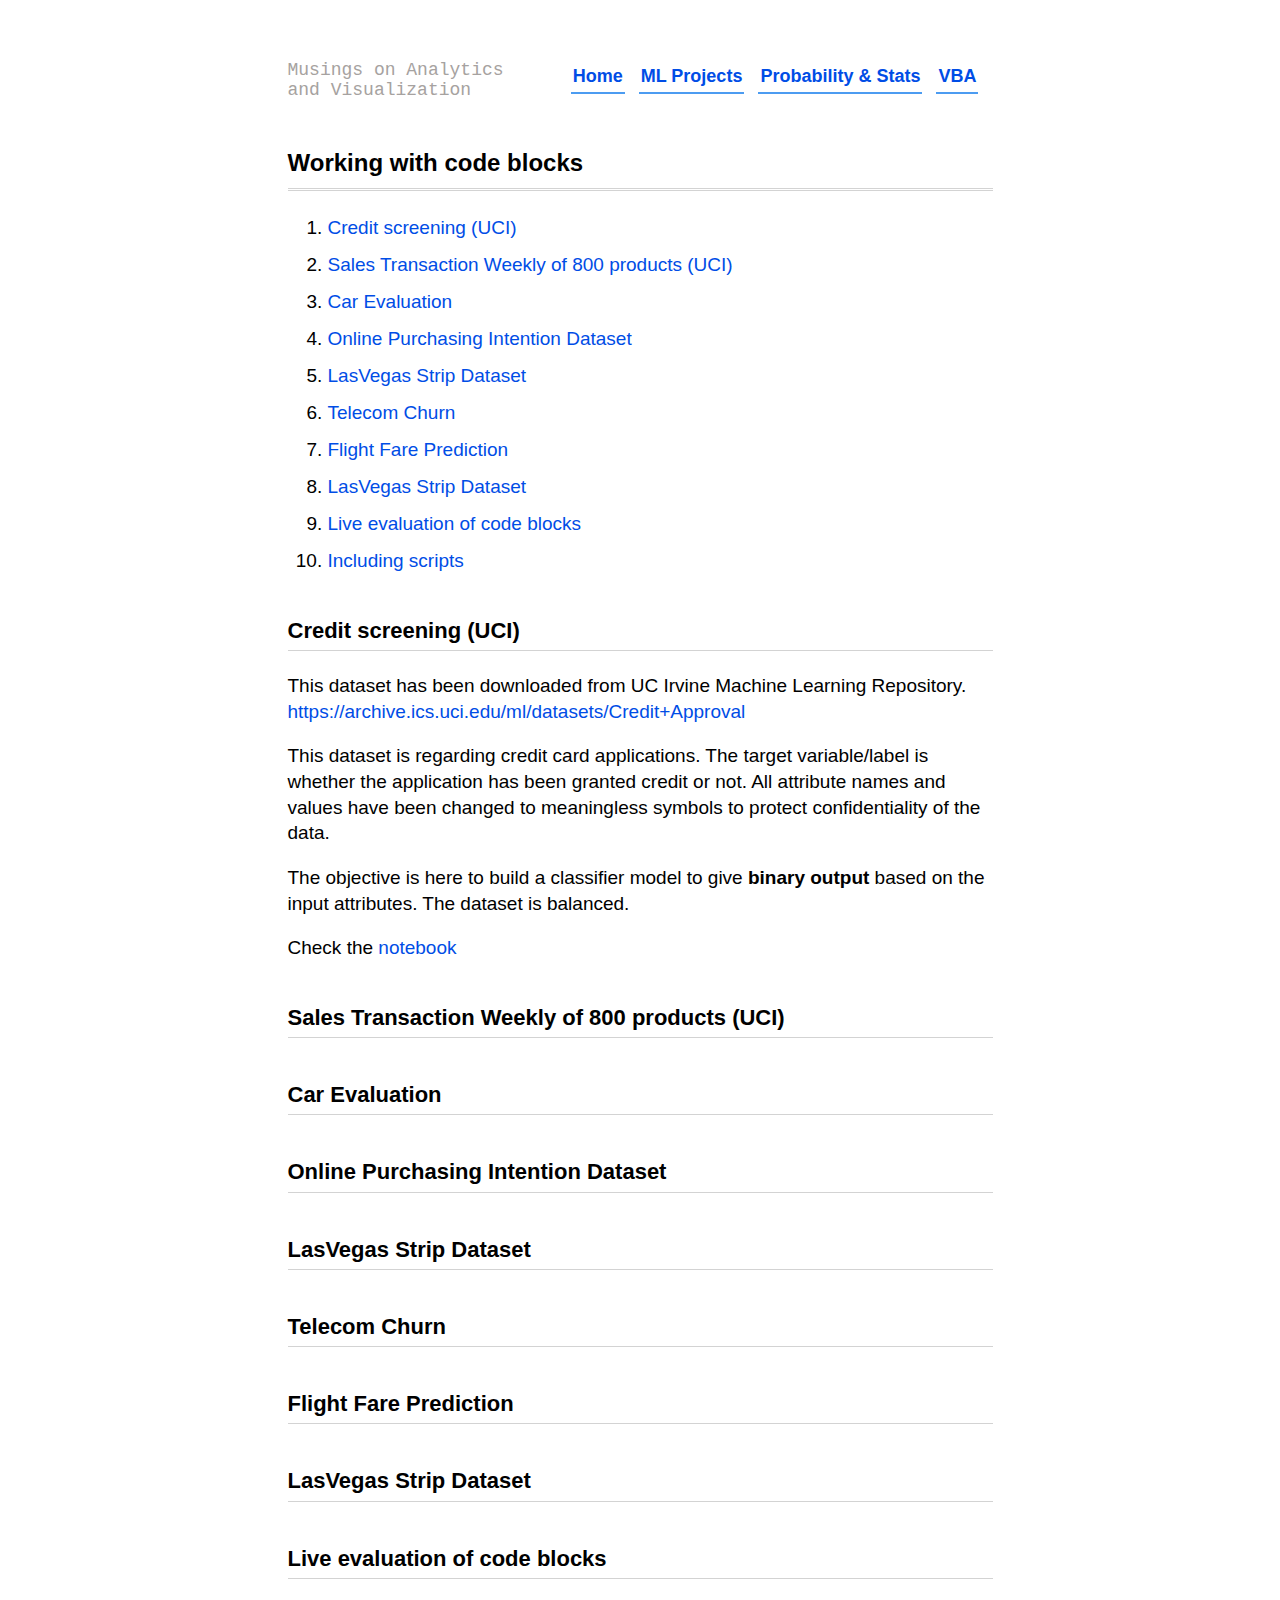
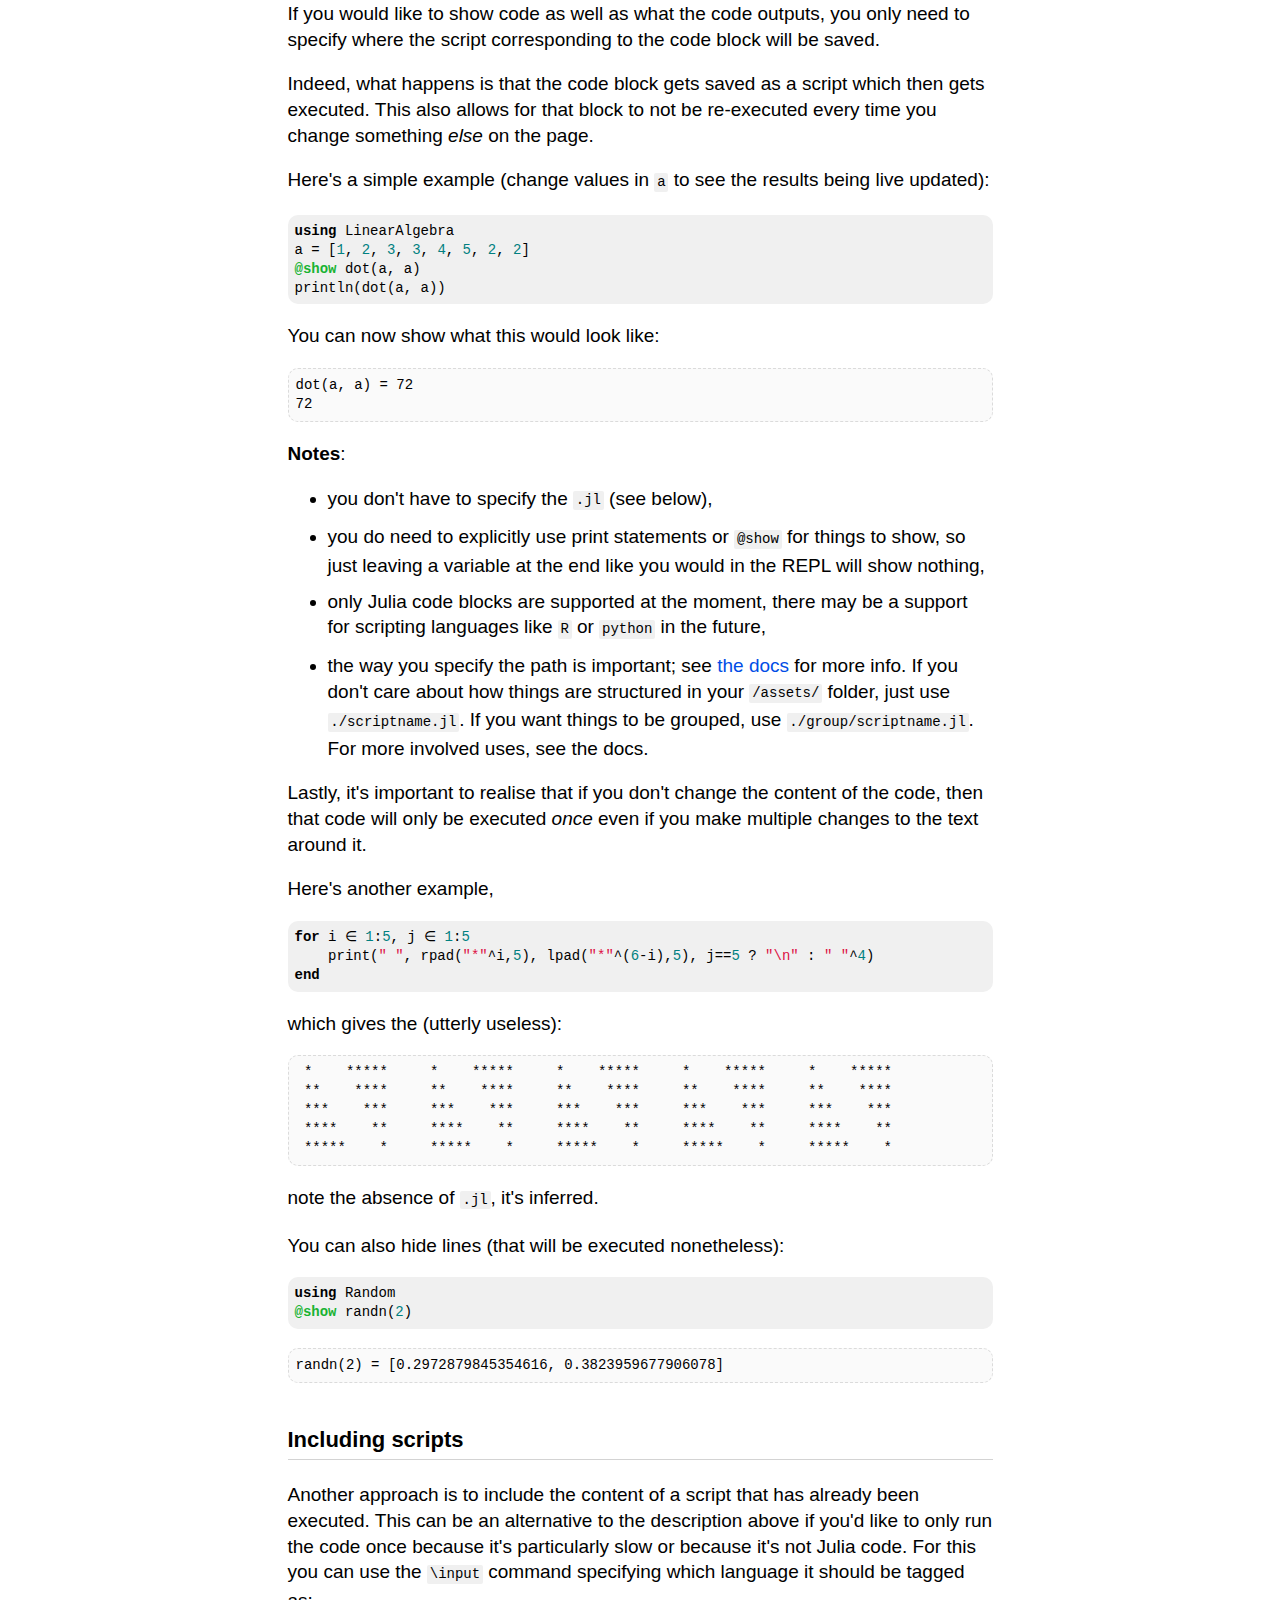
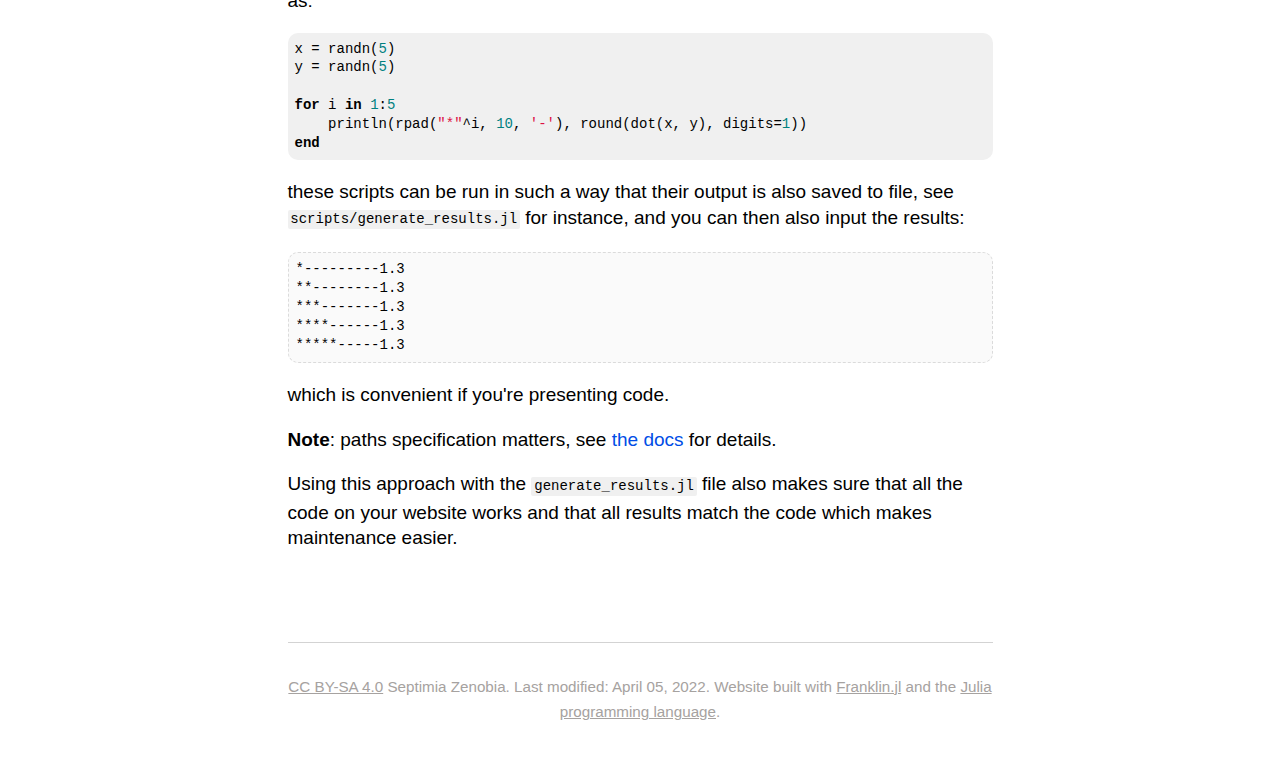
==== commit 67ccbb8e: "Deploying to gh-pages from  @ ffa069ba13ce3bae6ae74fbe99d2d32cebf2850f 🚀" ====
--- a/menu1/index.html
+++ b/menu1/index.html
@@ -22,4 +22,4 @@
 ***-------1.3
 ****------1.3
 *****-----1.3
-</code></pre> </p> <p>which is convenient if you&#39;re presenting code.</p> <p><strong>Note</strong>: paths specification matters, see <a href="https://tlienart.github.io/franklindocs/code/index.html#more_on_paths">the docs</a> for details.</p> <p>Using this approach with the <code>generate_results.jl</code> file also makes sure that all the code on your website works and that all results match the code which makes maintenance easier.</p> <div class=page-foot > <a href="http://creativecommons.org/licenses/by-sa/4.0/">CC BY-SA 4.0</a> Septimia Zenobia. Last modified: April 04, 2022. Website built with <a href="https://github.com/tlienart/Franklin.jl">Franklin.jl</a> and the <a href="https://julialang.org">Julia programming language</a>. </div> </div> <script src="/libs/highlight/highlight.pack.js"></script> <script>hljs.initHighlightingOnLoad();hljs.configure({tabReplace: ' '});</script>+</code></pre> </p> <p>which is convenient if you&#39;re presenting code.</p> <p><strong>Note</strong>: paths specification matters, see <a href="https://tlienart.github.io/franklindocs/code/index.html#more_on_paths">the docs</a> for details.</p> <p>Using this approach with the <code>generate_results.jl</code> file also makes sure that all the code on your website works and that all results match the code which makes maintenance easier.</p> <div class=page-foot > <a href="http://creativecommons.org/licenses/by-sa/4.0/">CC BY-SA 4.0</a> Septimia Zenobia. Last modified: April 05, 2022. Website built with <a href="https://github.com/tlienart/Franklin.jl">Franklin.jl</a> and the <a href="https://julialang.org">Julia programming language</a>. </div> </div> <script src="/libs/highlight/highlight.pack.js"></script> <script>hljs.initHighlightingOnLoad();hljs.configure({tabReplace: ' '});</script>--- a/css/franklin.css
+++ b/css/franklin.css
@@ -1 +1 @@
-@charset "utf-8"; :root{--block-background:hsl(0,0%,94%);--output-background:hsl(0,0%,98%);--small:14px;--normal:19px;--text-color:hsv(0,0%,20%)}html{font-family:Helvetica,Arial,sans-serif;font-size:var(--normal);color:var(--text-color)}.franklin-content .row{display:block}.franklin-content .left{float:left;margin-right:15px}.franklin-content .right{float:right}.franklin-content .container img{width:auto;padding-left:0;border-radius:10px}.franklin-content .footnote{position:relative;top:-0.5em;font-size:70%}.franklin-content .page-foot a{text-decoration:none;color:#a6a2a0;text-decoration:underline}.page-foot{font-size:80%;font-family:Arial,serif;color:#a6a2a0;text-align:center;margin-top:6em;border-top:1px solid lightgrey;padding-top:2em;margin-bottom:4em}.franklin-toc li{margin:.6rem 0}.franklin-content{position:relative;padding-left:12.5%;padding-right:12.5%;line-height:1.35em}@media (min-width:940px){.franklin-content{width:705px;margin-left:auto;margin-right:auto}}@media (max-width:480px){.franklin-content{padding-left:6%;padding-right:6%}}.franklin-content h1{font-size:24px}.franklin-content h2{font-size:22px}.franklin-content h3{font-size:20px}.franklin-content h1,h2,h3,h4,h5,h6{text-align:left}.franklin-content h1{padding-bottom:.5em;border-bottom:3px double lightgrey;margin-top:1.5em;margin-bottom:1em}.franklin-content h2{padding-bottom:.3em;border-bottom:1px solid lightgrey;margin-top:2em;margin-bottom:1em}.franklin-content h1 a{color:inherit}.franklin-content h1 a:hover{text-decoration:none}.franklin-content h2 a{color:inherit}.franklin-content h2 a:hover{text-decoration:none}.franklin-content h3 a{color:inherit}.franklin-content h3 a:hover{text-decoration:none}.franklin-content h4 a{color:inherit}.franklin-content h4 a:hover{text-decoration:none}.franklin-content h5 a{color:inherit}.franklin-content h5 a:hover{text-decoration:none}.franklin-content h6 a{color:inherit}.franklin-content h6 a:hover{text-decoration:none}.franklin-content table{margin-left:auto;margin-right:auto;border-collapse:collapse;text-align:center}.franklin-toc ol ol{list-style-type:lower-alpha}.franklin-content th,td{font-size:var(--small);padding:10px;border:1px solid black}.franklin-content blockquote{background:var(--block-background);border-left:7px solid #a8a8a8;margin:1.5em 10px;padding:.5em 10px;font-style:italic}.franklin-content blockquote p{display:inline}.franklin-content li p{margin:10px 0}.franklin-content a{color:#004de6;text-decoration:none}.franklin-content a:hover{text-decoration:underline}.franklin-content .eqref a{color:green}.franklin-content .bibref a{color:green}.franklin-content sup{font-size:70%;vertical-align:super;line-height:0}.franklin-content table.fndef{margin:0;margin-bottom:10px}.franklin-content .fndef tr,td{padding:0;border:0;text-align:left}.franklin-content .fndef tr{border-left:2px solid lightgray}.franklin-content .fndef td.fndef-backref{vertical-align:top;font-size:70%;padding-left:5px}.franklin-content .fndef td.fndef-content{font-size:80%;padding-left:10px;width:100%}.franklin-content img{width:70%;text-align:center;padding-left:10%}.franklin-content .img-small img{width:50%;text-align:center;padding-left:20%}body{counter-reset:eqnum}.katex{font-size:1em !important}.katex-display .katex{display:inline-block;white-space:normal}.katex-display::after{counter-increment:eqnum;content:"(" counter(eqnum) ")";position:relative;float:right;padding-right:5px}.nonumber .katex-display::after{counter-increment:nothing;content:""}code{background-color:var(--block-background);padding:.1em .2em;border-radius:2px;font-size:var(--small)}.hljs{font-size:var(--small);line-height:1.35em;border-radius:10px}.hljs-meta,.hljs-metas,.hljs-metap{font-weight:bold}.hljs-meta{color:#19b333}.hljs-metas{color:red}.hljs-metap{color:#3383e7}.code-output{background:var(--output-background);border:1px dashed #dbdbdb}.franklin-content .colbox-blue{background-color:#eef3f5;padding-top:5px;padding-right:10px;padding-left:10px;padding-bottom:5px;margin-left:5px;margin-top:5px;margin-bottom:5px;border-radius:0 10px 10px 0;border-left:5px solid #4c9cf1}+@charset "utf-8"; :root{--block-background:hsl(0,0%,94%);--output-background:hsl(0,0%,98%);--small:14px;--normal:19px;--text-color:hsv(0,0%,20%)}html{font-family:Helvetica,Arial,sans-serif;font-size:var(--normal);color:var(--text-color)}.franklin-content .row{display:block}.franklin-content .left{float:left;margin-right:15px}.franklin-content .right{float:right}.franklin-content .container img{width:auto;padding-left:0;border-radius:10px}.franklin-content .footnote{position:relative;top:-0.5em;font-size:70%}.franklin-content .page-foot a{text-decoration:none;color:#a6a2a0;text-decoration:underline}.page-foot{font-size:80%;font-family:Arial,serif;color:#a6a2a0;text-align:center;margin-top:6em;border-top:1px solid lightgrey;padding-top:2em;margin-bottom:4em}.franklin-toc li{margin:.6rem 0}.franklin-content{position:relative;padding-left:7.5%;padding-right:7.5%;line-height:1.35em}@media (min-width:940px){.franklin-content{width:705px;margin-left:auto;margin-right:auto}}@media (max-width:480px){.franklin-content{padding-left:6%;padding-right:6%}}.franklin-content h1{font-size:24px}.franklin-content h2{font-size:22px}.franklin-content h3{font-size:20px}.franklin-content h1,h2,h3,h4,h5,h6{text-align:left}.franklin-content h1{padding-bottom:.5em;border-bottom:3px double lightgrey;margin-top:1.5em;margin-bottom:1em}.franklin-content h2{padding-bottom:.3em;border-bottom:1px solid lightgrey;margin-top:2em;margin-bottom:1em}.franklin-content h1 a{color:inherit}.franklin-content h1 a:hover{text-decoration:none}.franklin-content h2 a{color:inherit}.franklin-content h2 a:hover{text-decoration:none}.franklin-content h3 a{color:inherit}.franklin-content h3 a:hover{text-decoration:none}.franklin-content h4 a{color:inherit}.franklin-content h4 a:hover{text-decoration:none}.franklin-content h5 a{color:inherit}.franklin-content h5 a:hover{text-decoration:none}.franklin-content h6 a{color:inherit}.franklin-content h6 a:hover{text-decoration:none}.franklin-content table{margin-left:auto;margin-right:auto;border-collapse:collapse;text-align:center}.franklin-toc ol ol{list-style-type:lower-alpha}.franklin-content th,td{font-size:var(--small);padding:10px;border:1px solid black}.franklin-content blockquote{background:var(--block-background);border-left:7px solid #a8a8a8;margin:1.5em 10px;padding:.5em 10px;font-style:italic}.franklin-content blockquote p{display:inline}.franklin-content li p{margin:10px 0}.franklin-content a{color:#004de6;text-decoration:none}.franklin-content a:hover{text-decoration:underline}.franklin-content .eqref a{color:green}.franklin-content .bibref a{color:green}.franklin-content sup{font-size:70%;vertical-align:super;line-height:0}.franklin-content table.fndef{margin:0;margin-bottom:10px}.franklin-content .fndef tr,td{padding:0;border:0;text-align:left}.franklin-content .fndef tr{border-left:2px solid lightgray}.franklin-content .fndef td.fndef-backref{vertical-align:top;font-size:70%;padding-left:5px}.franklin-content .fndef td.fndef-content{font-size:80%;padding-left:10px;width:100%}.franklin-content img{width:70%;text-align:center;padding-left:10%}.franklin-content .img-small img{width:50%;text-align:center;padding-left:20%}body{counter-reset:eqnum}.katex{font-size:1em !important}.katex-display .katex{display:inline-block;white-space:normal}.katex-display::after{counter-increment:eqnum;content:"(" counter(eqnum) ")";position:relative;float:right;padding-right:5px}.nonumber .katex-display::after{counter-increment:nothing;content:""}code{background-color:var(--block-background);padding:.1em .2em;border-radius:2px;font-size:var(--small)}.hljs{font-size:var(--small);line-height:1.35em;border-radius:10px}.hljs-meta,.hljs-metas,.hljs-metap{font-weight:bold}.hljs-meta{color:#19b333}.hljs-metas{color:red}.hljs-metap{color:#3383e7}.code-output{background:var(--output-background);border:1px dashed #dbdbdb}.franklin-content .colbox-blue{background-color:#eef3f5;padding-top:5px;padding-right:10px;padding-left:10px;padding-bottom:5px;margin-left:5px;margin-top:5px;margin-bottom:5px;border-radius:0 10px 10px 0;border-left:5px solid #4c9cf1}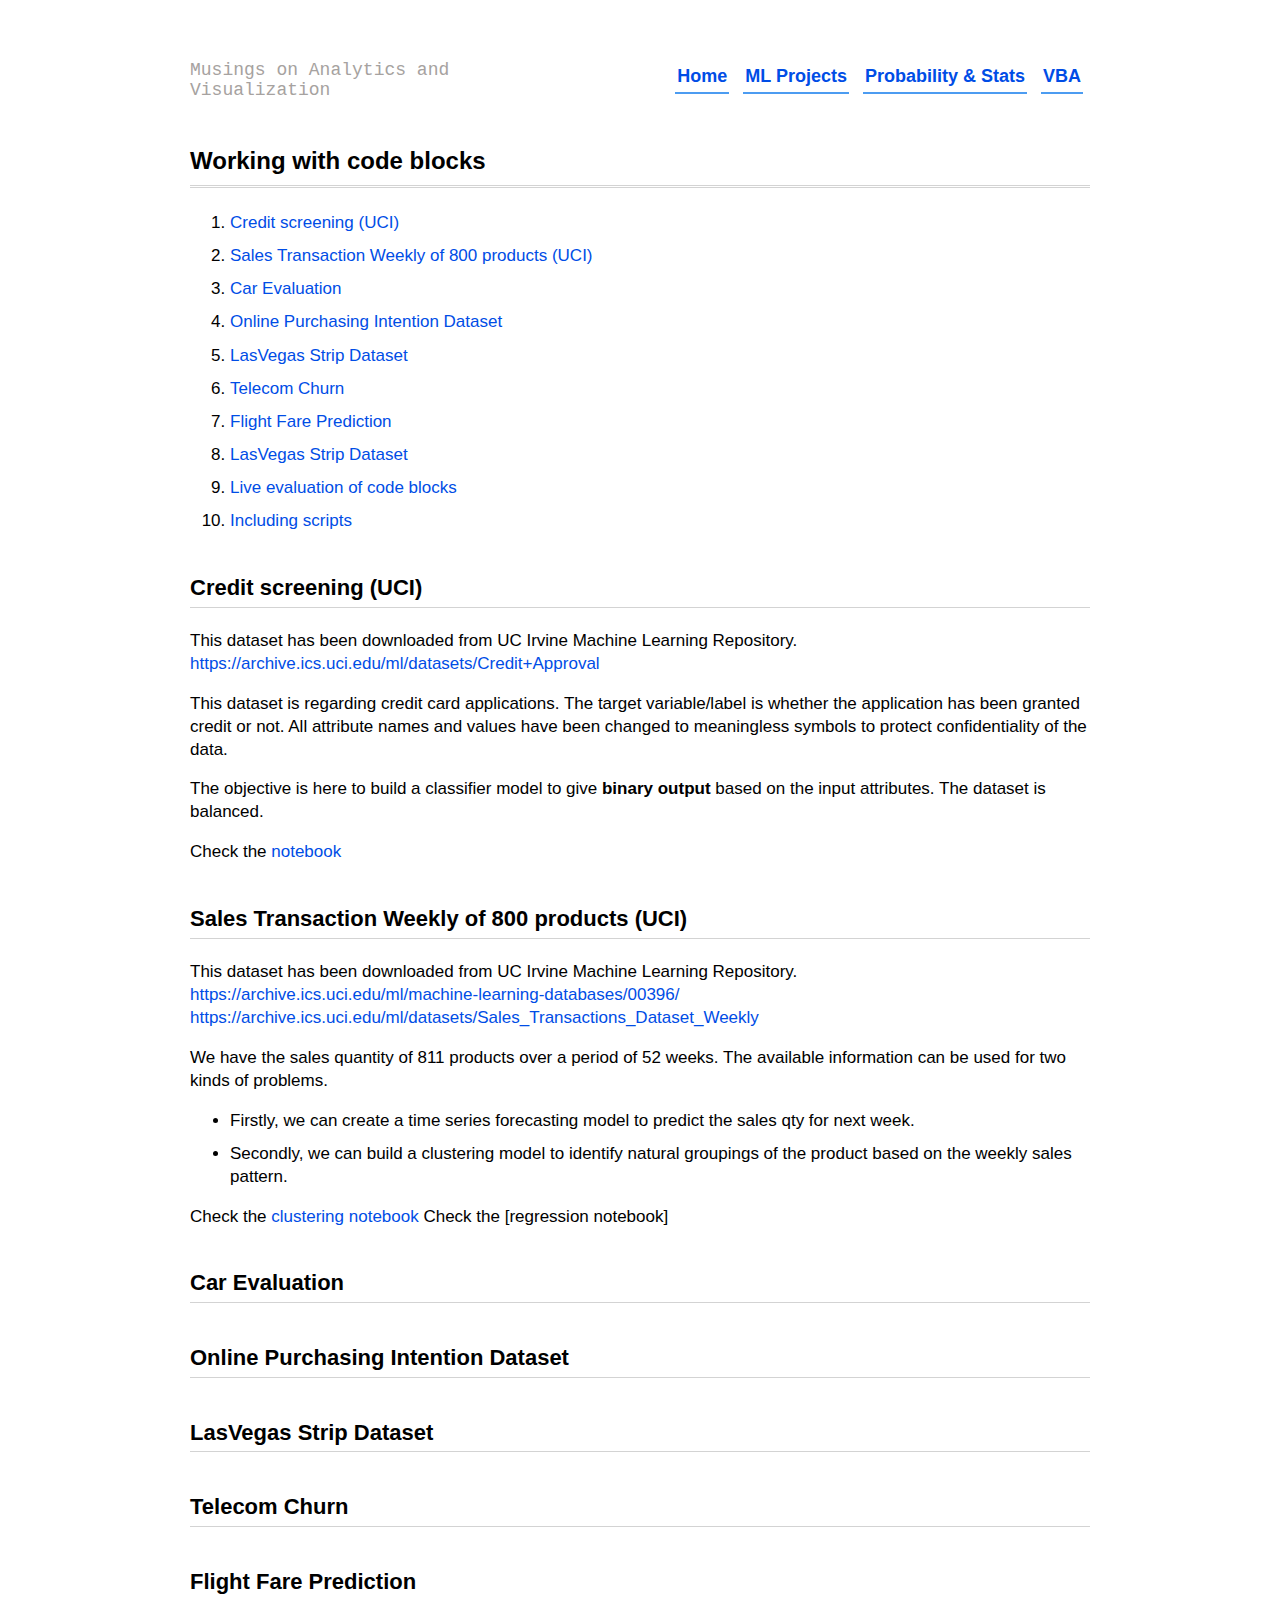
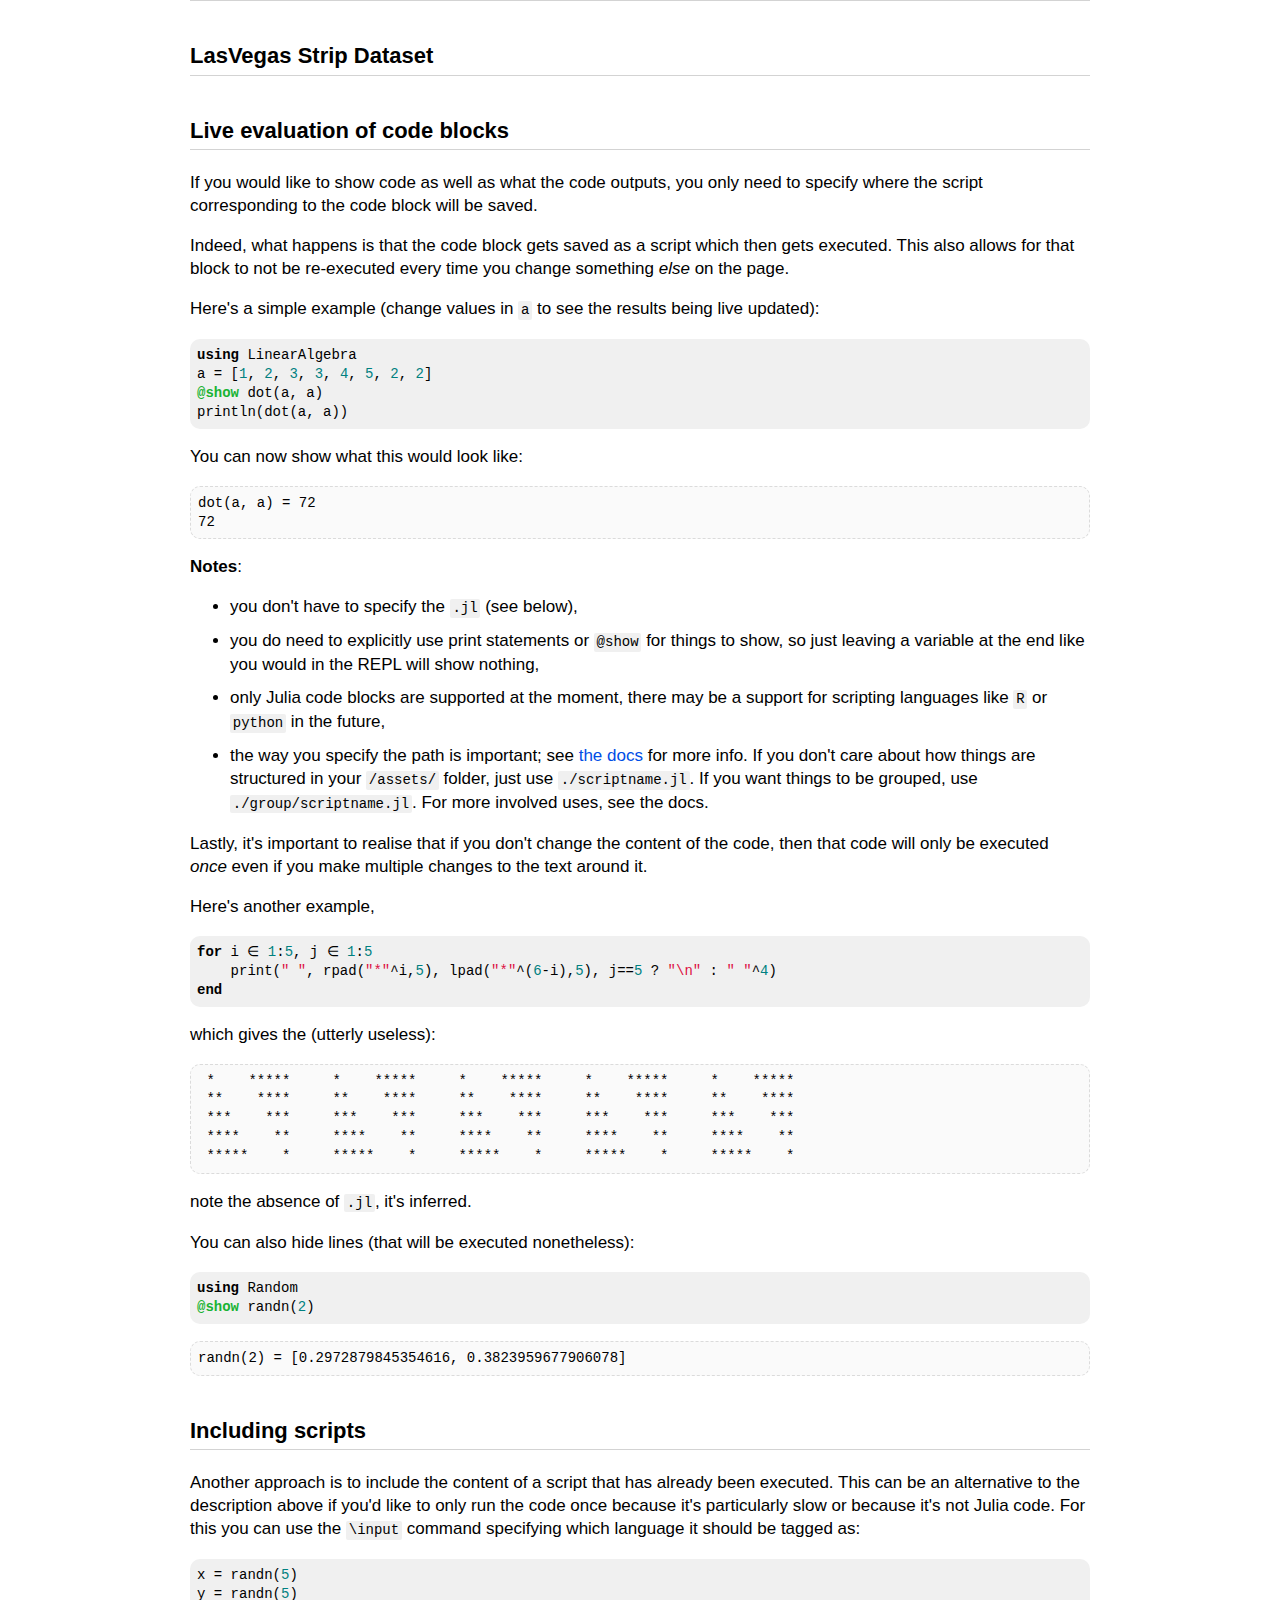
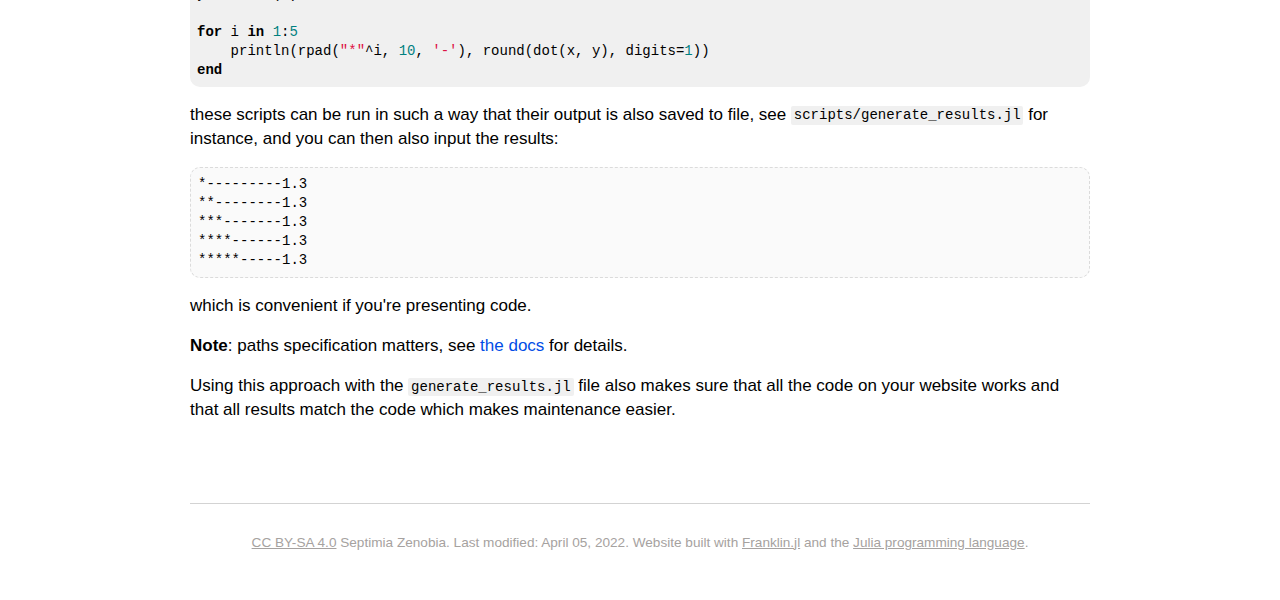
==== commit 5ba045fe: "Deploying to gh-pages from  @ 83e5f96183f9fe868209f912f26b83b5f72923c9 🚀" ====
--- a/menu1/index.html
+++ b/menu1/index.html
@@ -1,4 +1,4 @@
-<!doctype html> <html lang=en > <meta charset=UTF-8 > <meta name=viewport  content="width=device-width, initial-scale=1"> <link rel=stylesheet  href="/libs/highlight/github.min.css"> <link rel=stylesheet  href="/css/franklin.css"> <link rel=stylesheet  href="/css/basic.css"> <link rel=icon  href="/assets/favicon.png"> <title>ML Projects</title> <header> <div class=blog-name ><a href="/">Musings on Analytics and Visualization</a></div> <nav> <ul> <li><a href="/">Home</a> <li><a href="/menu1/">ML Projects</a> <li><a href="/menu2/">Probability & Stats</a> <li><a href="/menu3/">VBA</a> </ul> <img src="/assets/hamburger.svg" id=menu-icon > </nav> </header> <div class=franklin-content > <h1 id=working_with_code_blocks ><a href="#working_with_code_blocks" class=header-anchor >Working with code blocks</a></h1> <div class=franklin-toc ><ol><li><a href="#credit_screening_uci">Credit screening &#40;UCI&#41;</a><li><a href="#sales_transaction_weekly_of_800_products_uci">Sales Transaction Weekly of 800 products &#40;UCI&#41;</a><li><a href="#car_evaluation">Car Evaluation</a><li><a href="#online_purchasing_intention_dataset">Online Purchasing Intention Dataset</a><li><a href="#lasvegas_strip_dataset">LasVegas Strip Dataset</a><li><a href="#telecom_churn">Telecom Churn</a><li><a href="#flight_fare_prediction">Flight Fare Prediction</a><li><a href="#lasvegas_strip_dataset__2">LasVegas Strip Dataset</a><li><a href="#live_evaluation_of_code_blocks">Live evaluation of code blocks</a><li><a href="#including_scripts">Including scripts</a></ol></div> <h2 id=credit_screening_uci ><a href="#credit_screening_uci" class=header-anchor >Credit screening &#40;UCI&#41;</a></h2> <p>This dataset has been downloaded from UC Irvine Machine Learning Repository. <a href="https://archive.ics.uci.edu/ml/datasets/Credit&#43;Approval">https://archive.ics.uci.edu/ml/datasets/Credit&#43;Approval</a></p> <p>This dataset is regarding credit card applications. The target variable/label is whether the application has been granted credit or not. All attribute names and values have been changed to meaningless symbols to protect confidentiality of the data.</p> <p>The objective is here to build a classifier model to give <strong>binary output</strong> based on the input attributes. The dataset is balanced.</p> <p>Check the <a href="/assets/scripts/Credit Screening.html">notebook</a></p> <h2 id=sales_transaction_weekly_of_800_products_uci ><a href="#sales_transaction_weekly_of_800_products_uci" class=header-anchor >Sales Transaction Weekly of 800 products &#40;UCI&#41;</a></h2> <h2 id=car_evaluation ><a href="#car_evaluation" class=header-anchor >Car Evaluation</a></h2> <h2 id=online_purchasing_intention_dataset ><a href="#online_purchasing_intention_dataset" class=header-anchor >Online Purchasing Intention Dataset</a></h2> <h2 id=lasvegas_strip_dataset ><a href="#lasvegas_strip_dataset" class=header-anchor >LasVegas Strip Dataset</a></h2> <h2 id=telecom_churn ><a href="#telecom_churn" class=header-anchor >Telecom Churn</a></h2> <h2 id=flight_fare_prediction ><a href="#flight_fare_prediction" class=header-anchor >Flight Fare Prediction</a></h2> <h2 id=lasvegas_strip_dataset__2 ><a href="#lasvegas_strip_dataset__2" class=header-anchor >LasVegas Strip Dataset</a></h2> <h2 id=live_evaluation_of_code_blocks ><a href="#live_evaluation_of_code_blocks" class=header-anchor >Live evaluation of code blocks</a></h2> <p>If you would like to show code as well as what the code outputs, you only need to specify where the script corresponding to the code block will be saved.</p> <p>Indeed, what happens is that the code block gets saved as a script which then gets executed. This also allows for that block to not be re-executed every time you change something <em>else</em> on the page.</p> <p>Here&#39;s a simple example &#40;change values in <code>a</code> to see the results being live updated&#41;:</p> <pre><code class=language-julia >using LinearAlgebra
+<!doctype html> <html lang=en > <meta charset=UTF-8 > <meta name=viewport  content="width=device-width, initial-scale=1"> <link rel=stylesheet  href="/libs/highlight/github.min.css"> <link rel=stylesheet  href="/css/franklin.css"> <link rel=stylesheet  href="/css/basic.css"> <link rel=icon  href="/assets/favicon.png"> <title>ML Projects</title> <header> <div class=blog-name ><a href="/">Musings on Analytics and Visualization</a></div> <nav> <ul> <li><a href="/">Home</a> <li><a href="/menu1/">ML Projects</a> <li><a href="/menu2/">Probability & Stats</a> <li><a href="/menu3/">VBA</a> </ul> <img src="/assets/hamburger.svg" id=menu-icon > </nav> </header> <div class=franklin-content > <h1 id=working_with_code_blocks ><a href="#working_with_code_blocks" class=header-anchor >Working with code blocks</a></h1> <div class=franklin-toc ><ol><li><a href="#credit_screening_uci">Credit screening &#40;UCI&#41;</a><li><a href="#sales_transaction_weekly_of_800_products_uci">Sales Transaction Weekly of 800 products &#40;UCI&#41;</a><li><a href="#car_evaluation">Car Evaluation</a><li><a href="#online_purchasing_intention_dataset">Online Purchasing Intention Dataset</a><li><a href="#lasvegas_strip_dataset">LasVegas Strip Dataset</a><li><a href="#telecom_churn">Telecom Churn</a><li><a href="#flight_fare_prediction">Flight Fare Prediction</a><li><a href="#lasvegas_strip_dataset__2">LasVegas Strip Dataset</a><li><a href="#live_evaluation_of_code_blocks">Live evaluation of code blocks</a><li><a href="#including_scripts">Including scripts</a></ol></div> <h2 id=credit_screening_uci ><a href="#credit_screening_uci" class=header-anchor >Credit screening &#40;UCI&#41;</a></h2> <p>This dataset has been downloaded from UC Irvine Machine Learning Repository. <a href="https://archive.ics.uci.edu/ml/datasets/Credit&#43;Approval">https://archive.ics.uci.edu/ml/datasets/Credit&#43;Approval</a></p> <p>This dataset is regarding credit card applications. The target variable/label is whether the application has been granted credit or not. All attribute names and values have been changed to meaningless symbols to protect confidentiality of the data.</p> <p>The objective is here to build a classifier model to give <strong>binary output</strong> based on the input attributes. The dataset is balanced.</p> <p>Check the <a href="/assets/scripts/Credit Screening.html">notebook</a></p> <h2 id=sales_transaction_weekly_of_800_products_uci ><a href="#sales_transaction_weekly_of_800_products_uci" class=header-anchor >Sales Transaction Weekly of 800 products &#40;UCI&#41;</a></h2> <p>This dataset has been downloaded from UC Irvine Machine Learning Repository. <a href="https://archive.ics.uci.edu/ml/machine-learning-databases/00396/">https://archive.ics.uci.edu/ml/machine-learning-databases/00396/</a> <a href="https://archive.ics.uci.edu/ml/datasets/Sales_Transactions_Dataset_Weekly">https://archive.ics.uci.edu/ml/datasets/Sales_Transactions_Dataset_Weekly</a> </p> <p>We have the sales quantity of 811 products over a period of 52 weeks. The available information can be used for two kinds of problems.</p> <ul> <li><p>Firstly, we can create a time series forecasting model to predict the sales qty for next week.</p> <li><p>Secondly, we can build a clustering model to identify natural groupings of the product based on the weekly sales pattern.</p> </ul> <p>Check the <a href="/assets/scripts/Sales_Transactions_Dataset_Weekly_Clustering.html">clustering notebook</a> Check the &#91;regression notebook&#93;</p> <h2 id=car_evaluation ><a href="#car_evaluation" class=header-anchor >Car Evaluation</a></h2> <h2 id=online_purchasing_intention_dataset ><a href="#online_purchasing_intention_dataset" class=header-anchor >Online Purchasing Intention Dataset</a></h2> <h2 id=lasvegas_strip_dataset ><a href="#lasvegas_strip_dataset" class=header-anchor >LasVegas Strip Dataset</a></h2> <h2 id=telecom_churn ><a href="#telecom_churn" class=header-anchor >Telecom Churn</a></h2> <h2 id=flight_fare_prediction ><a href="#flight_fare_prediction" class=header-anchor >Flight Fare Prediction</a></h2> <h2 id=lasvegas_strip_dataset__2 ><a href="#lasvegas_strip_dataset__2" class=header-anchor >LasVegas Strip Dataset</a></h2> <h2 id=live_evaluation_of_code_blocks ><a href="#live_evaluation_of_code_blocks" class=header-anchor >Live evaluation of code blocks</a></h2> <p>If you would like to show code as well as what the code outputs, you only need to specify where the script corresponding to the code block will be saved.</p> <p>Indeed, what happens is that the code block gets saved as a script which then gets executed. This also allows for that block to not be re-executed every time you change something <em>else</em> on the page.</p> <p>Here&#39;s a simple example &#40;change values in <code>a</code> to see the results being live updated&#41;:</p> <pre><code class=language-julia >using LinearAlgebra
 a &#61; &#91;1, 2, 3, 3, 4, 5, 2, 2&#93;
 @show dot&#40;a, a&#41;
 println&#40;dot&#40;a, a&#41;&#41;</code></pre> <p>You can now show what this would look like:</p> <pre><code class="plaintext code-output">dot(a, a) = 72
--- a/css/franklin.css
+++ b/css/franklin.css
@@ -1 +1 @@
-@charset "utf-8"; :root{--block-background:hsl(0,0%,94%);--output-background:hsl(0,0%,98%);--small:14px;--normal:19px;--text-color:hsv(0,0%,20%)}html{font-family:Helvetica,Arial,sans-serif;font-size:var(--normal);color:var(--text-color)}.franklin-content .row{display:block}.franklin-content .left{float:left;margin-right:15px}.franklin-content .right{float:right}.franklin-content .container img{width:auto;padding-left:0;border-radius:10px}.franklin-content .footnote{position:relative;top:-0.5em;font-size:70%}.franklin-content .page-foot a{text-decoration:none;color:#a6a2a0;text-decoration:underline}.page-foot{font-size:80%;font-family:Arial,serif;color:#a6a2a0;text-align:center;margin-top:6em;border-top:1px solid lightgrey;padding-top:2em;margin-bottom:4em}.franklin-toc li{margin:.6rem 0}.franklin-content{position:relative;padding-left:7.5%;padding-right:7.5%;line-height:1.35em}@media (min-width:940px){.franklin-content{width:705px;margin-left:auto;margin-right:auto}}@media (max-width:480px){.franklin-content{padding-left:6%;padding-right:6%}}.franklin-content h1{font-size:24px}.franklin-content h2{font-size:22px}.franklin-content h3{font-size:20px}.franklin-content h1,h2,h3,h4,h5,h6{text-align:left}.franklin-content h1{padding-bottom:.5em;border-bottom:3px double lightgrey;margin-top:1.5em;margin-bottom:1em}.franklin-content h2{padding-bottom:.3em;border-bottom:1px solid lightgrey;margin-top:2em;margin-bottom:1em}.franklin-content h1 a{color:inherit}.franklin-content h1 a:hover{text-decoration:none}.franklin-content h2 a{color:inherit}.franklin-content h2 a:hover{text-decoration:none}.franklin-content h3 a{color:inherit}.franklin-content h3 a:hover{text-decoration:none}.franklin-content h4 a{color:inherit}.franklin-content h4 a:hover{text-decoration:none}.franklin-content h5 a{color:inherit}.franklin-content h5 a:hover{text-decoration:none}.franklin-content h6 a{color:inherit}.franklin-content h6 a:hover{text-decoration:none}.franklin-content table{margin-left:auto;margin-right:auto;border-collapse:collapse;text-align:center}.franklin-toc ol ol{list-style-type:lower-alpha}.franklin-content th,td{font-size:var(--small);padding:10px;border:1px solid black}.franklin-content blockquote{background:var(--block-background);border-left:7px solid #a8a8a8;margin:1.5em 10px;padding:.5em 10px;font-style:italic}.franklin-content blockquote p{display:inline}.franklin-content li p{margin:10px 0}.franklin-content a{color:#004de6;text-decoration:none}.franklin-content a:hover{text-decoration:underline}.franklin-content .eqref a{color:green}.franklin-content .bibref a{color:green}.franklin-content sup{font-size:70%;vertical-align:super;line-height:0}.franklin-content table.fndef{margin:0;margin-bottom:10px}.franklin-content .fndef tr,td{padding:0;border:0;text-align:left}.franklin-content .fndef tr{border-left:2px solid lightgray}.franklin-content .fndef td.fndef-backref{vertical-align:top;font-size:70%;padding-left:5px}.franklin-content .fndef td.fndef-content{font-size:80%;padding-left:10px;width:100%}.franklin-content img{width:70%;text-align:center;padding-left:10%}.franklin-content .img-small img{width:50%;text-align:center;padding-left:20%}body{counter-reset:eqnum}.katex{font-size:1em !important}.katex-display .katex{display:inline-block;white-space:normal}.katex-display::after{counter-increment:eqnum;content:"(" counter(eqnum) ")";position:relative;float:right;padding-right:5px}.nonumber .katex-display::after{counter-increment:nothing;content:""}code{background-color:var(--block-background);padding:.1em .2em;border-radius:2px;font-size:var(--small)}.hljs{font-size:var(--small);line-height:1.35em;border-radius:10px}.hljs-meta,.hljs-metas,.hljs-metap{font-weight:bold}.hljs-meta{color:#19b333}.hljs-metas{color:red}.hljs-metap{color:#3383e7}.code-output{background:var(--output-background);border:1px dashed #dbdbdb}.franklin-content .colbox-blue{background-color:#eef3f5;padding-top:5px;padding-right:10px;padding-left:10px;padding-bottom:5px;margin-left:5px;margin-top:5px;margin-bottom:5px;border-radius:0 10px 10px 0;border-left:5px solid #4c9cf1}+@charset "utf-8"; :root{--block-background:hsl(0,0%,94%);--output-background:hsl(0,0%,98%);--small:14px;--normal:17px;--text-color:hsv(0,0%,20%)}html{font-family:Helvetica,Arial,sans-serif;font-size:var(--normal);color:var(--text-color)}.franklin-content .row{display:block}.franklin-content .left{float:left;margin-right:15px}.franklin-content .right{float:right}.franklin-content .container img{width:auto;padding-left:0;border-radius:10px}.franklin-content .footnote{position:relative;top:-0.5em;font-size:70%}.franklin-content .page-foot a{text-decoration:none;color:#a6a2a0;text-decoration:underline}.page-foot{font-size:80%;font-family:Arial,serif;color:#a6a2a0;text-align:center;margin-top:6em;border-top:1px solid lightgrey;padding-top:2em;margin-bottom:4em}.franklin-toc li{margin:.6rem 0}.franklin-content{position:relative;padding-left:7.5%;padding-right:7.5%;line-height:1.35em}@media (min-width:940px){.franklin-content{width:900px;margin-left:auto;margin-right:auto}}@media (max-width:480px){.franklin-content{padding-left:6%;padding-right:6%}}.franklin-content h1{font-size:24px}.franklin-content h2{font-size:22px}.franklin-content h3{font-size:20px}.franklin-content h1,h2,h3,h4,h5,h6{text-align:left}.franklin-content h1{padding-bottom:.5em;border-bottom:3px double lightgrey;margin-top:1.5em;margin-bottom:1em}.franklin-content h2{padding-bottom:.3em;border-bottom:1px solid lightgrey;margin-top:2em;margin-bottom:1em}.franklin-content h1 a{color:inherit}.franklin-content h1 a:hover{text-decoration:none}.franklin-content h2 a{color:inherit}.franklin-content h2 a:hover{text-decoration:none}.franklin-content h3 a{color:inherit}.franklin-content h3 a:hover{text-decoration:none}.franklin-content h4 a{color:inherit}.franklin-content h4 a:hover{text-decoration:none}.franklin-content h5 a{color:inherit}.franklin-content h5 a:hover{text-decoration:none}.franklin-content h6 a{color:inherit}.franklin-content h6 a:hover{text-decoration:none}.franklin-content table{margin-left:auto;margin-right:auto;border-collapse:collapse;text-align:center}.franklin-toc ol ol{list-style-type:lower-alpha}.franklin-content th,td{font-size:var(--small);padding:10px;border:1px solid black}.franklin-content blockquote{background:var(--block-background);border-left:7px solid #a8a8a8;margin:1.5em 10px;padding:.5em 10px;font-style:italic}.franklin-content blockquote p{display:inline}.franklin-content li p{margin:10px 0}.franklin-content a{color:#004de6;text-decoration:none}.franklin-content a:hover{text-decoration:underline}.franklin-content .eqref a{color:green}.franklin-content .bibref a{color:green}.franklin-content sup{font-size:70%;vertical-align:super;line-height:0}.franklin-content table.fndef{margin:0;margin-bottom:10px}.franklin-content .fndef tr,td{padding:0;border:0;text-align:left}.franklin-content .fndef tr{border-left:2px solid lightgray}.franklin-content .fndef td.fndef-backref{vertical-align:top;font-size:70%;padding-left:5px}.franklin-content .fndef td.fndef-content{font-size:80%;padding-left:10px;width:100%}.franklin-content img{width:70%;text-align:center;padding-left:10%}.franklin-content .img-small img{width:50%;text-align:center;padding-left:20%}body{counter-reset:eqnum}.katex{font-size:1em !important}.katex-display .katex{display:inline-block;white-space:normal}.katex-display::after{counter-increment:eqnum;content:"(" counter(eqnum) ")";position:relative;float:right;padding-right:5px}.nonumber .katex-display::after{counter-increment:nothing;content:""}code{background-color:var(--block-background);padding:.1em .2em;border-radius:2px;font-size:var(--small)}.hljs{font-size:var(--small);line-height:1.35em;border-radius:10px}.hljs-meta,.hljs-metas,.hljs-metap{font-weight:bold}.hljs-meta{color:#19b333}.hljs-metas{color:red}.hljs-metap{color:#3383e7}.code-output{background:var(--output-background);border:1px dashed #dbdbdb}.franklin-content .colbox-blue{background-color:#eef3f5;padding-top:5px;padding-right:10px;padding-left:10px;padding-bottom:5px;margin-left:5px;margin-top:5px;margin-bottom:5px;border-radius:0 10px 10px 0;border-left:5px solid #4c9cf1}--- a/css/basic.css
+++ b/css/basic.css
@@ -1 +1 @@
-@charset "utf-8"; nav{width:64%;display:inline-block}nav ul{padding-left:0;margin-top:0;margin-bottom:0}nav li{display:inline-block}nav li a{color:#004de6;text-decoration:none;font-size:18px;font-weight:bold;display:inline-block;float:center;padding-top:10px;padding-right:2px;padding-left:2px;padding-bottom:5px;margin-left:7px;margin-right:7px;border-bottom:2px solid #4c9cf1;transition:color .3s ease}header{text-align:right;margin-top:50px;margin-bottom:50px;display:flex;align-items:center}header .blog-name{width:35%;display:inline-block;text-align:left;font-size:18px;font-family:"Lucida Console",Monaco,monospace;padding-top:10px}header .blog-name a{color:#a6a2a0;text-decoration:none}header li a:hover{color:black;border-bottom:2px solid black}#menu-icon{display:none}@media (max-width:480px){header{padding-left:6%;padding-right:6%}}@media (min-width:481px){header{padding-left:12.5%;padding-right:12.5%}}@media (min-width:940px){header{width:705px;margin-left:auto;margin-right:auto}}@media (max-width:760px){header{display:block}header .blog-name{display:block;width:100%;padding-bottom:10px}nav{width:100%}}@media (max-width:500px){header{height:35px;display:flex;align-items:center}header .blog-name{display:inline-block;width:70%}nav{display:inline-block;width:27%}nav ul,nav:active ul{display:none;position:absolute;background:#fff;border:1px solid #444;right:50px;top:60px;width:30%;border-radius:4px 0 4px 4px;z-index:1}nav li{text-align:left;display:block;padding:0;margin:0}header li a{border-bottom:none}header li a:hover{border-bottom:none}nav:hover ul{display:block}#menu-icon{display:inline-block;margin-right:10px;margin-top:5px}}table{line-height:1em;margin-left:auto;margin-right:auto;border-collapse:collapse;text-align:center;margin-bottom:1.5em}tr:first-of-type{background:#eae9f4}tr:first-of-type>th{text-align:center}tr,th,td{padding:10px;border:1px solid lightgray}table tbody tr td{border:1px solid lightgray}+@charset "utf-8"; nav{width:80%;display:inline-block}nav ul{padding-left:0;margin-top:0;margin-bottom:0}nav li{display:inline-block}nav li a{color:#004de6;text-decoration:none;font-size:18px;font-weight:bold;display:inline-block;float:center;padding-top:10px;padding-right:2px;padding-left:2px;padding-bottom:5px;margin-left:7px;margin-right:7px;border-bottom:2px solid #4c9cf1;transition:color .3s ease}header{text-align:right;margin-top:50px;margin-bottom:50px;display:flex;align-items:center}header .blog-name{width:40%;display:inline-block;text-align:left;font-size:18px;font-family:"Lucida Console",Monaco,monospace;padding-top:10px}header .blog-name a{color:#a6a2a0;text-decoration:none}header li a:hover{color:black;border-bottom:2px solid black}#menu-icon{display:none}@media (max-width:480px){header{padding-left:6%;padding-right:6%}}@media (min-width:481px){header{padding-left:12.5%;padding-right:12.5%}}@media (min-width:940px){header{width:900px;margin-left:auto;margin-right:auto}}@media (max-width:760px){header{display:block}header .blog-name{display:block;width:100%;padding-bottom:10px}nav{width:100%}}@media (max-width:500px){header{height:35px;display:flex;align-items:center}header .blog-name{display:inline-block;width:70%}nav{display:inline-block;width:27%}nav ul,nav:active ul{display:none;position:absolute;background:#fff;border:1px solid #444;right:50px;top:60px;width:30%;border-radius:4px 0 4px 4px;z-index:1}nav li{text-align:left;display:block;padding:0;margin:0}header li a{border-bottom:none}header li a:hover{border-bottom:none}nav:hover ul{display:block}#menu-icon{display:inline-block;margin-right:10px;margin-top:5px}}table{line-height:1em;margin-left:auto;margin-right:auto;border-collapse:collapse;text-align:center;margin-bottom:1.5em}tr:first-of-type{background:#eae9f4}tr:first-of-type>th{text-align:center}tr,th,td{padding:10px;border:1px solid lightgray}table tbody tr td{border:1px solid lightgray}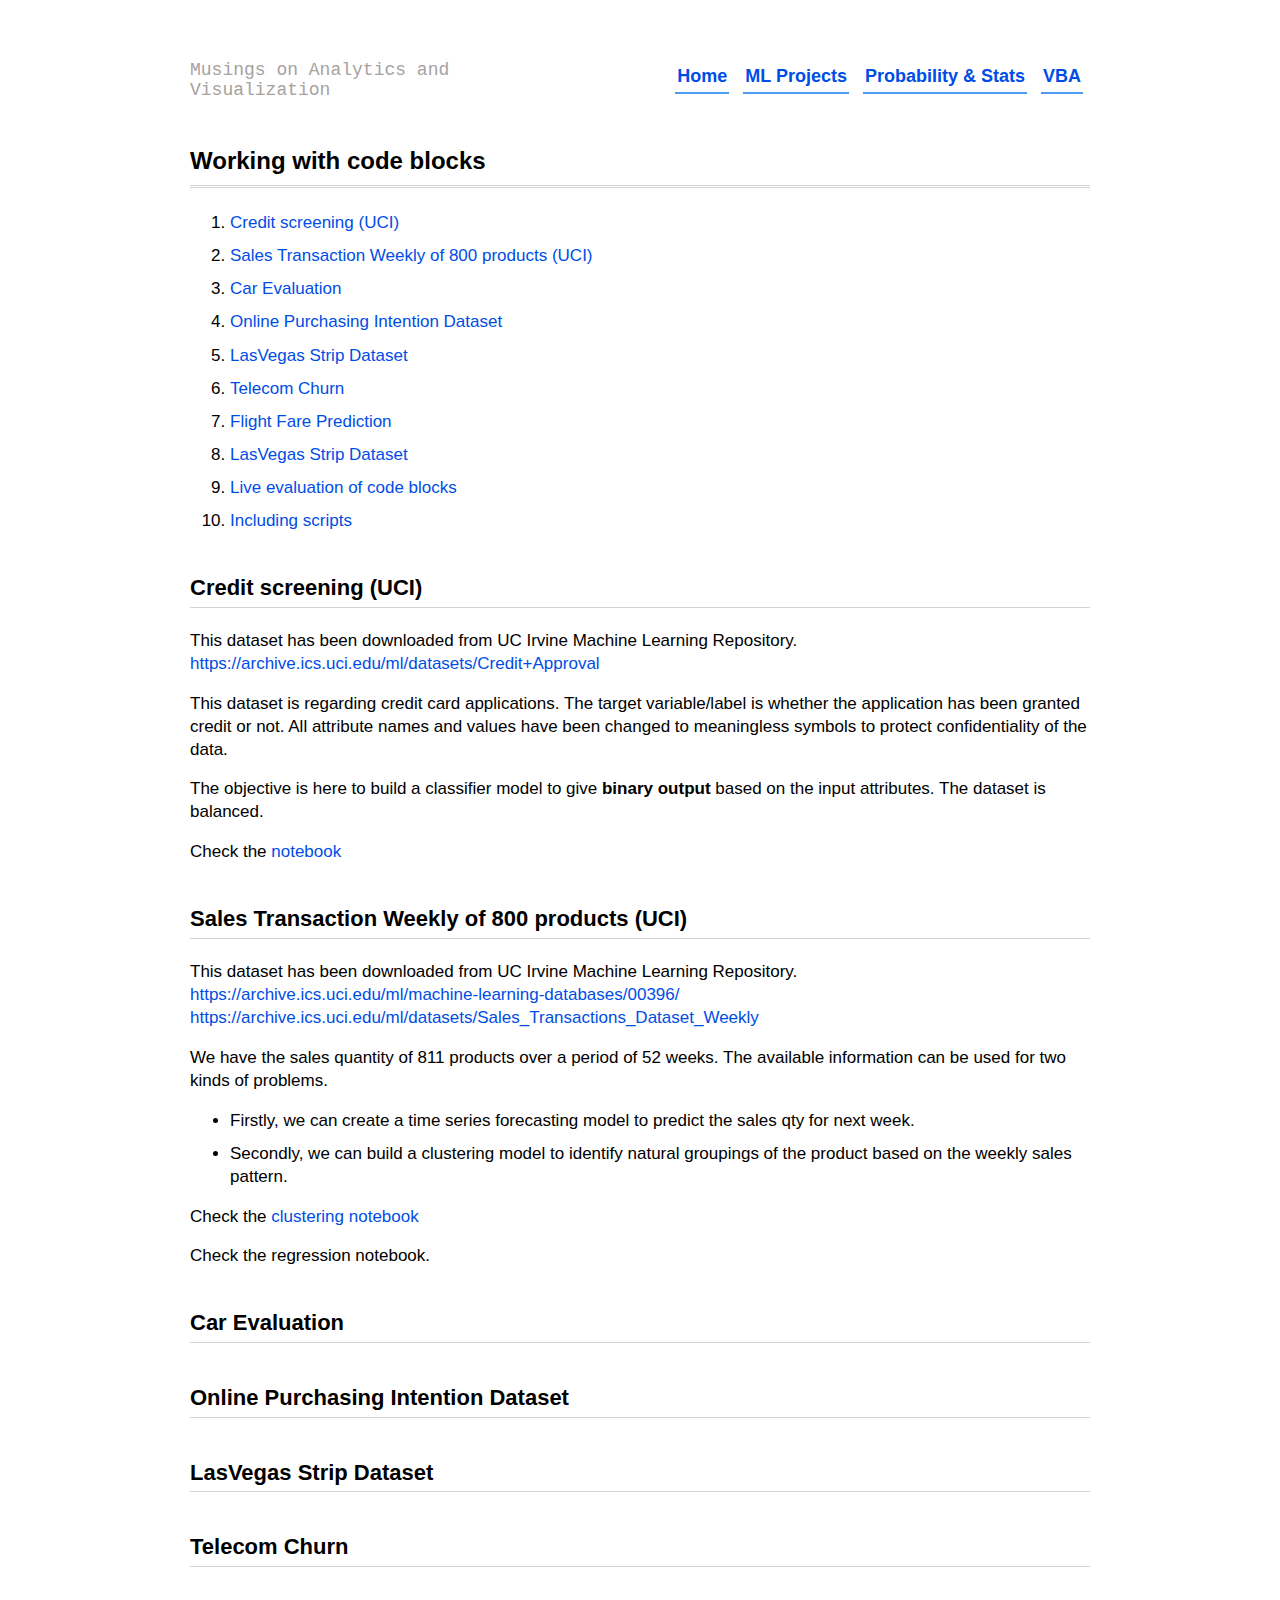
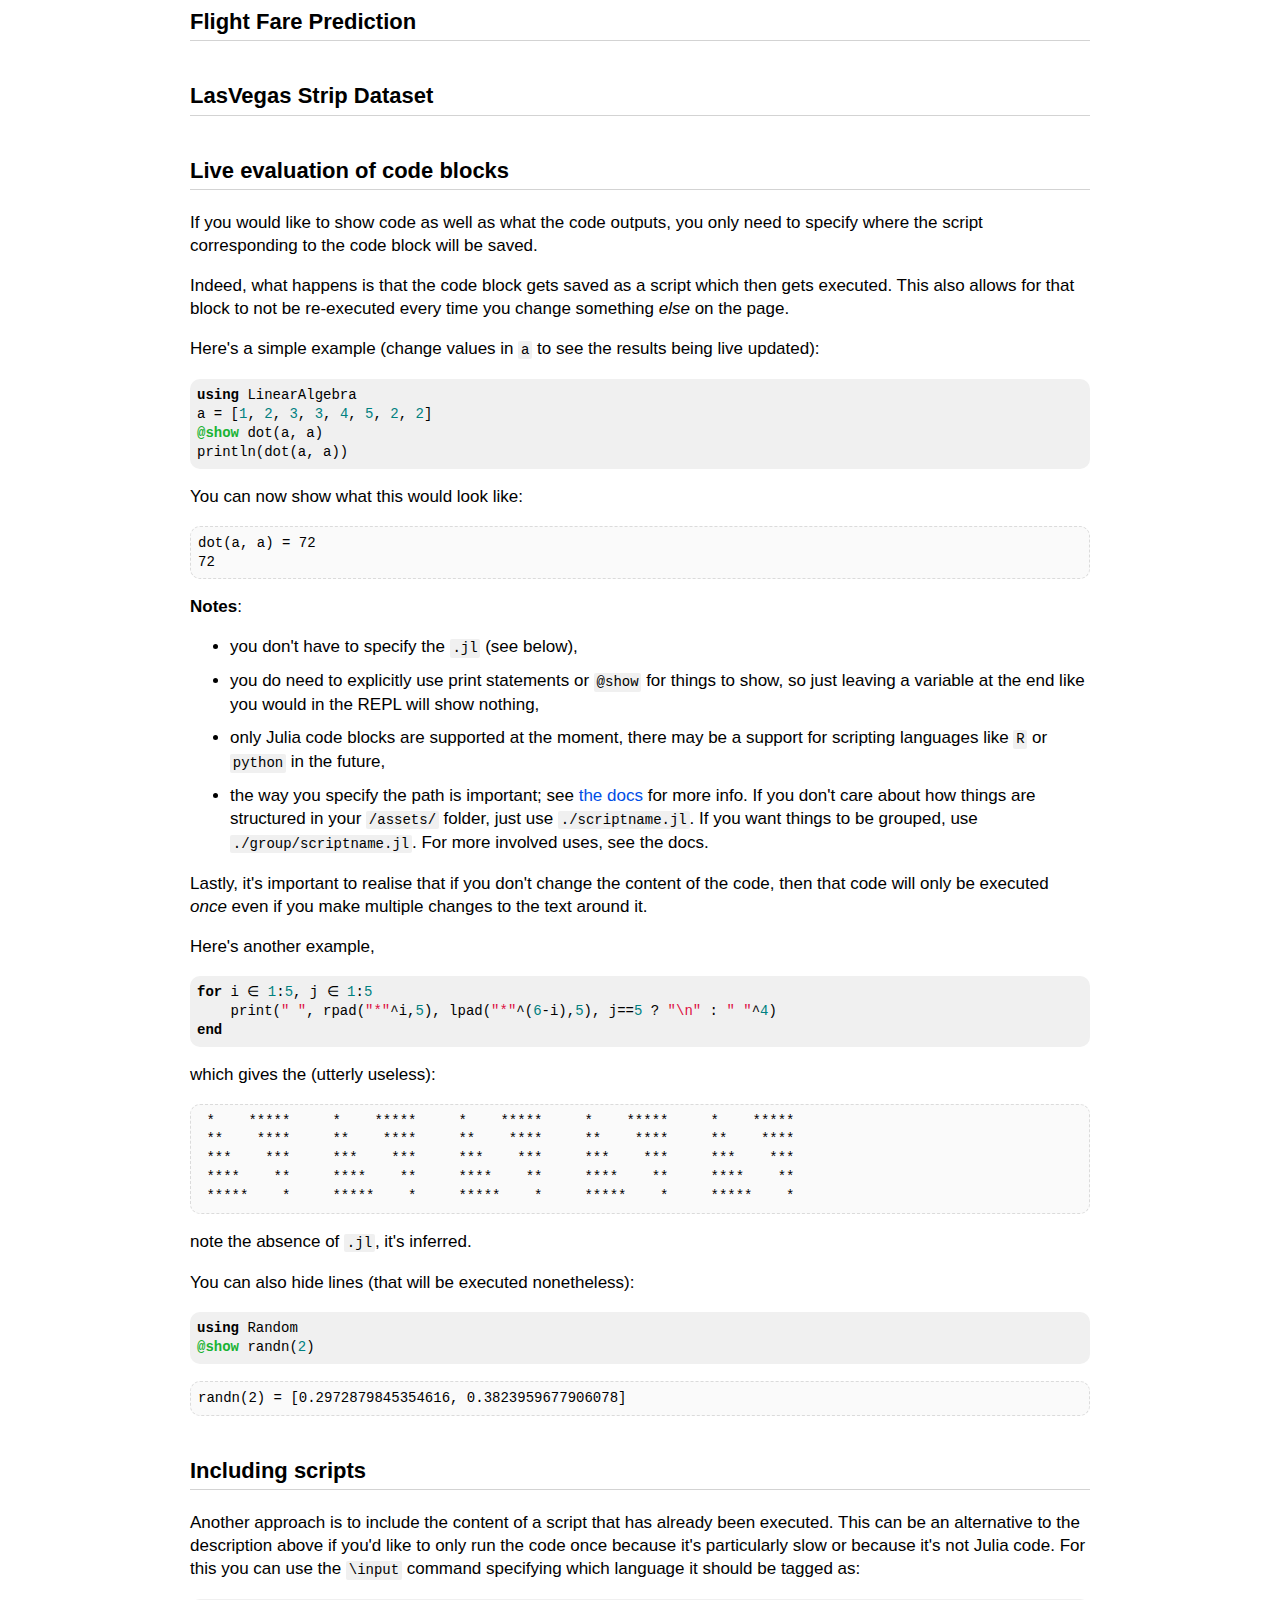
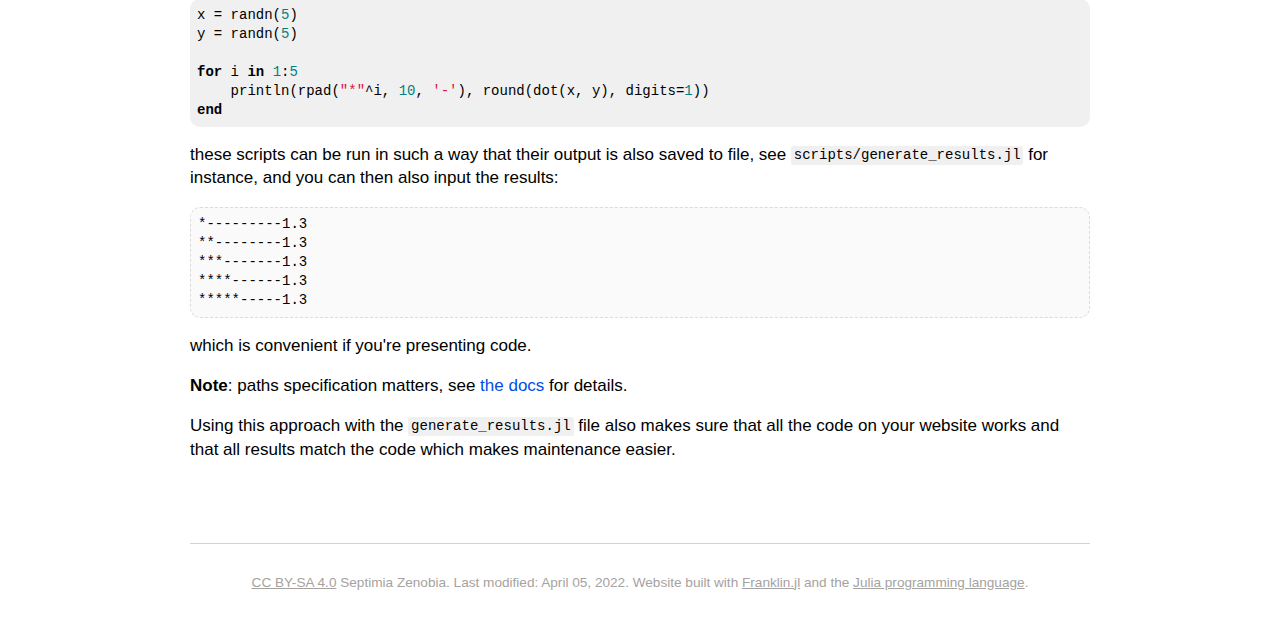
==== commit 0d497e7d: "Deploying to gh-pages from  @ bfb130de283c61bb2e5a2962105b0ff1ad548d39 🚀" ====
--- a/menu1/index.html
+++ b/menu1/index.html
@@ -1,4 +1,4 @@
-<!doctype html> <html lang=en > <meta charset=UTF-8 > <meta name=viewport  content="width=device-width, initial-scale=1"> <link rel=stylesheet  href="/libs/highlight/github.min.css"> <link rel=stylesheet  href="/css/franklin.css"> <link rel=stylesheet  href="/css/basic.css"> <link rel=icon  href="/assets/favicon.png"> <title>ML Projects</title> <header> <div class=blog-name ><a href="/">Musings on Analytics and Visualization</a></div> <nav> <ul> <li><a href="/">Home</a> <li><a href="/menu1/">ML Projects</a> <li><a href="/menu2/">Probability & Stats</a> <li><a href="/menu3/">VBA</a> </ul> <img src="/assets/hamburger.svg" id=menu-icon > </nav> </header> <div class=franklin-content > <h1 id=working_with_code_blocks ><a href="#working_with_code_blocks" class=header-anchor >Working with code blocks</a></h1> <div class=franklin-toc ><ol><li><a href="#credit_screening_uci">Credit screening &#40;UCI&#41;</a><li><a href="#sales_transaction_weekly_of_800_products_uci">Sales Transaction Weekly of 800 products &#40;UCI&#41;</a><li><a href="#car_evaluation">Car Evaluation</a><li><a href="#online_purchasing_intention_dataset">Online Purchasing Intention Dataset</a><li><a href="#lasvegas_strip_dataset">LasVegas Strip Dataset</a><li><a href="#telecom_churn">Telecom Churn</a><li><a href="#flight_fare_prediction">Flight Fare Prediction</a><li><a href="#lasvegas_strip_dataset__2">LasVegas Strip Dataset</a><li><a href="#live_evaluation_of_code_blocks">Live evaluation of code blocks</a><li><a href="#including_scripts">Including scripts</a></ol></div> <h2 id=credit_screening_uci ><a href="#credit_screening_uci" class=header-anchor >Credit screening &#40;UCI&#41;</a></h2> <p>This dataset has been downloaded from UC Irvine Machine Learning Repository. <a href="https://archive.ics.uci.edu/ml/datasets/Credit&#43;Approval">https://archive.ics.uci.edu/ml/datasets/Credit&#43;Approval</a></p> <p>This dataset is regarding credit card applications. The target variable/label is whether the application has been granted credit or not. All attribute names and values have been changed to meaningless symbols to protect confidentiality of the data.</p> <p>The objective is here to build a classifier model to give <strong>binary output</strong> based on the input attributes. The dataset is balanced.</p> <p>Check the <a href="/assets/scripts/Credit Screening.html">notebook</a></p> <h2 id=sales_transaction_weekly_of_800_products_uci ><a href="#sales_transaction_weekly_of_800_products_uci" class=header-anchor >Sales Transaction Weekly of 800 products &#40;UCI&#41;</a></h2> <p>This dataset has been downloaded from UC Irvine Machine Learning Repository. <a href="https://archive.ics.uci.edu/ml/machine-learning-databases/00396/">https://archive.ics.uci.edu/ml/machine-learning-databases/00396/</a> <a href="https://archive.ics.uci.edu/ml/datasets/Sales_Transactions_Dataset_Weekly">https://archive.ics.uci.edu/ml/datasets/Sales_Transactions_Dataset_Weekly</a> </p> <p>We have the sales quantity of 811 products over a period of 52 weeks. The available information can be used for two kinds of problems.</p> <ul> <li><p>Firstly, we can create a time series forecasting model to predict the sales qty for next week.</p> <li><p>Secondly, we can build a clustering model to identify natural groupings of the product based on the weekly sales pattern.</p> </ul> <p>Check the <a href="/assets/scripts/Sales_Transactions_Dataset_Weekly_Clustering.html">clustering notebook</a> Check the &#91;regression notebook&#93;</p> <h2 id=car_evaluation ><a href="#car_evaluation" class=header-anchor >Car Evaluation</a></h2> <h2 id=online_purchasing_intention_dataset ><a href="#online_purchasing_intention_dataset" class=header-anchor >Online Purchasing Intention Dataset</a></h2> <h2 id=lasvegas_strip_dataset ><a href="#lasvegas_strip_dataset" class=header-anchor >LasVegas Strip Dataset</a></h2> <h2 id=telecom_churn ><a href="#telecom_churn" class=header-anchor >Telecom Churn</a></h2> <h2 id=flight_fare_prediction ><a href="#flight_fare_prediction" class=header-anchor >Flight Fare Prediction</a></h2> <h2 id=lasvegas_strip_dataset__2 ><a href="#lasvegas_strip_dataset__2" class=header-anchor >LasVegas Strip Dataset</a></h2> <h2 id=live_evaluation_of_code_blocks ><a href="#live_evaluation_of_code_blocks" class=header-anchor >Live evaluation of code blocks</a></h2> <p>If you would like to show code as well as what the code outputs, you only need to specify where the script corresponding to the code block will be saved.</p> <p>Indeed, what happens is that the code block gets saved as a script which then gets executed. This also allows for that block to not be re-executed every time you change something <em>else</em> on the page.</p> <p>Here&#39;s a simple example &#40;change values in <code>a</code> to see the results being live updated&#41;:</p> <pre><code class=language-julia >using LinearAlgebra
+<!doctype html> <html lang=en > <meta charset=UTF-8 > <meta name=viewport  content="width=device-width, initial-scale=1"> <link rel=stylesheet  href="/libs/highlight/github.min.css"> <link rel=stylesheet  href="/css/franklin.css"> <link rel=stylesheet  href="/css/basic.css"> <link rel=icon  href="/assets/favicon.png"> <title>ML Projects</title> <header> <div class=blog-name ><a href="/">Musings on Analytics and Visualization</a></div> <nav> <ul> <li><a href="/">Home</a> <li><a href="/menu1/">ML Projects</a> <li><a href="/menu2/">Probability & Stats</a> <li><a href="/menu3/">VBA</a> </ul> <img src="/assets/hamburger.svg" id=menu-icon > </nav> </header> <div class=franklin-content > <h1 id=working_with_code_blocks ><a href="#working_with_code_blocks" class=header-anchor >Working with code blocks</a></h1> <div class=franklin-toc ><ol><li><a href="#credit_screening_uci">Credit screening &#40;UCI&#41;</a><li><a href="#sales_transaction_weekly_of_800_products_uci">Sales Transaction Weekly of 800 products &#40;UCI&#41;</a><li><a href="#car_evaluation">Car Evaluation</a><li><a href="#online_purchasing_intention_dataset">Online Purchasing Intention Dataset</a><li><a href="#lasvegas_strip_dataset">LasVegas Strip Dataset</a><li><a href="#telecom_churn">Telecom Churn</a><li><a href="#flight_fare_prediction">Flight Fare Prediction</a><li><a href="#lasvegas_strip_dataset__2">LasVegas Strip Dataset</a><li><a href="#live_evaluation_of_code_blocks">Live evaluation of code blocks</a><li><a href="#including_scripts">Including scripts</a></ol></div> <h2 id=credit_screening_uci ><a href="#credit_screening_uci" class=header-anchor >Credit screening &#40;UCI&#41;</a></h2> <p>This dataset has been downloaded from UC Irvine Machine Learning Repository. <a href="https://archive.ics.uci.edu/ml/datasets/Credit&#43;Approval">https://archive.ics.uci.edu/ml/datasets/Credit&#43;Approval</a></p> <p>This dataset is regarding credit card applications. The target variable/label is whether the application has been granted credit or not. All attribute names and values have been changed to meaningless symbols to protect confidentiality of the data.</p> <p>The objective is here to build a classifier model to give <strong>binary output</strong> based on the input attributes. The dataset is balanced.</p> <p>Check the <a href="/assets/scripts/Credit Screening.html">notebook</a></p> <h2 id=sales_transaction_weekly_of_800_products_uci ><a href="#sales_transaction_weekly_of_800_products_uci" class=header-anchor >Sales Transaction Weekly of 800 products &#40;UCI&#41;</a></h2> <p>This dataset has been downloaded from UC Irvine Machine Learning Repository. <a href="https://archive.ics.uci.edu/ml/machine-learning-databases/00396/">https://archive.ics.uci.edu/ml/machine-learning-databases/00396/</a> <a href="https://archive.ics.uci.edu/ml/datasets/Sales_Transactions_Dataset_Weekly">https://archive.ics.uci.edu/ml/datasets/Sales_Transactions_Dataset_Weekly</a> </p> <p>We have the sales quantity of 811 products over a period of 52 weeks. The available information can be used for two kinds of problems.</p> <ul> <li><p>Firstly, we can create a time series forecasting model to predict the sales qty for next week.</p> <li><p>Secondly, we can build a clustering model to identify natural groupings of the product based on the weekly sales pattern.</p> </ul> <p>Check the <a href="/assets/scripts/Sales_Transactions_Dataset_Weekly_Clustering.html">clustering notebook</a> </p> <p>Check the regression notebook. </p> <h2 id=car_evaluation ><a href="#car_evaluation" class=header-anchor >Car Evaluation</a></h2> <h2 id=online_purchasing_intention_dataset ><a href="#online_purchasing_intention_dataset" class=header-anchor >Online Purchasing Intention Dataset</a></h2> <h2 id=lasvegas_strip_dataset ><a href="#lasvegas_strip_dataset" class=header-anchor >LasVegas Strip Dataset</a></h2> <h2 id=telecom_churn ><a href="#telecom_churn" class=header-anchor >Telecom Churn</a></h2> <h2 id=flight_fare_prediction ><a href="#flight_fare_prediction" class=header-anchor >Flight Fare Prediction</a></h2> <h2 id=lasvegas_strip_dataset__2 ><a href="#lasvegas_strip_dataset__2" class=header-anchor >LasVegas Strip Dataset</a></h2> <h2 id=live_evaluation_of_code_blocks ><a href="#live_evaluation_of_code_blocks" class=header-anchor >Live evaluation of code blocks</a></h2> <p>If you would like to show code as well as what the code outputs, you only need to specify where the script corresponding to the code block will be saved.</p> <p>Indeed, what happens is that the code block gets saved as a script which then gets executed. This also allows for that block to not be re-executed every time you change something <em>else</em> on the page.</p> <p>Here&#39;s a simple example &#40;change values in <code>a</code> to see the results being live updated&#41;:</p> <pre><code class=language-julia >using LinearAlgebra
 a &#61; &#91;1, 2, 3, 3, 4, 5, 2, 2&#93;
 @show dot&#40;a, a&#41;
 println&#40;dot&#40;a, a&#41;&#41;</code></pre> <p>You can now show what this would look like:</p> <pre><code class="plaintext code-output">dot(a, a) = 72
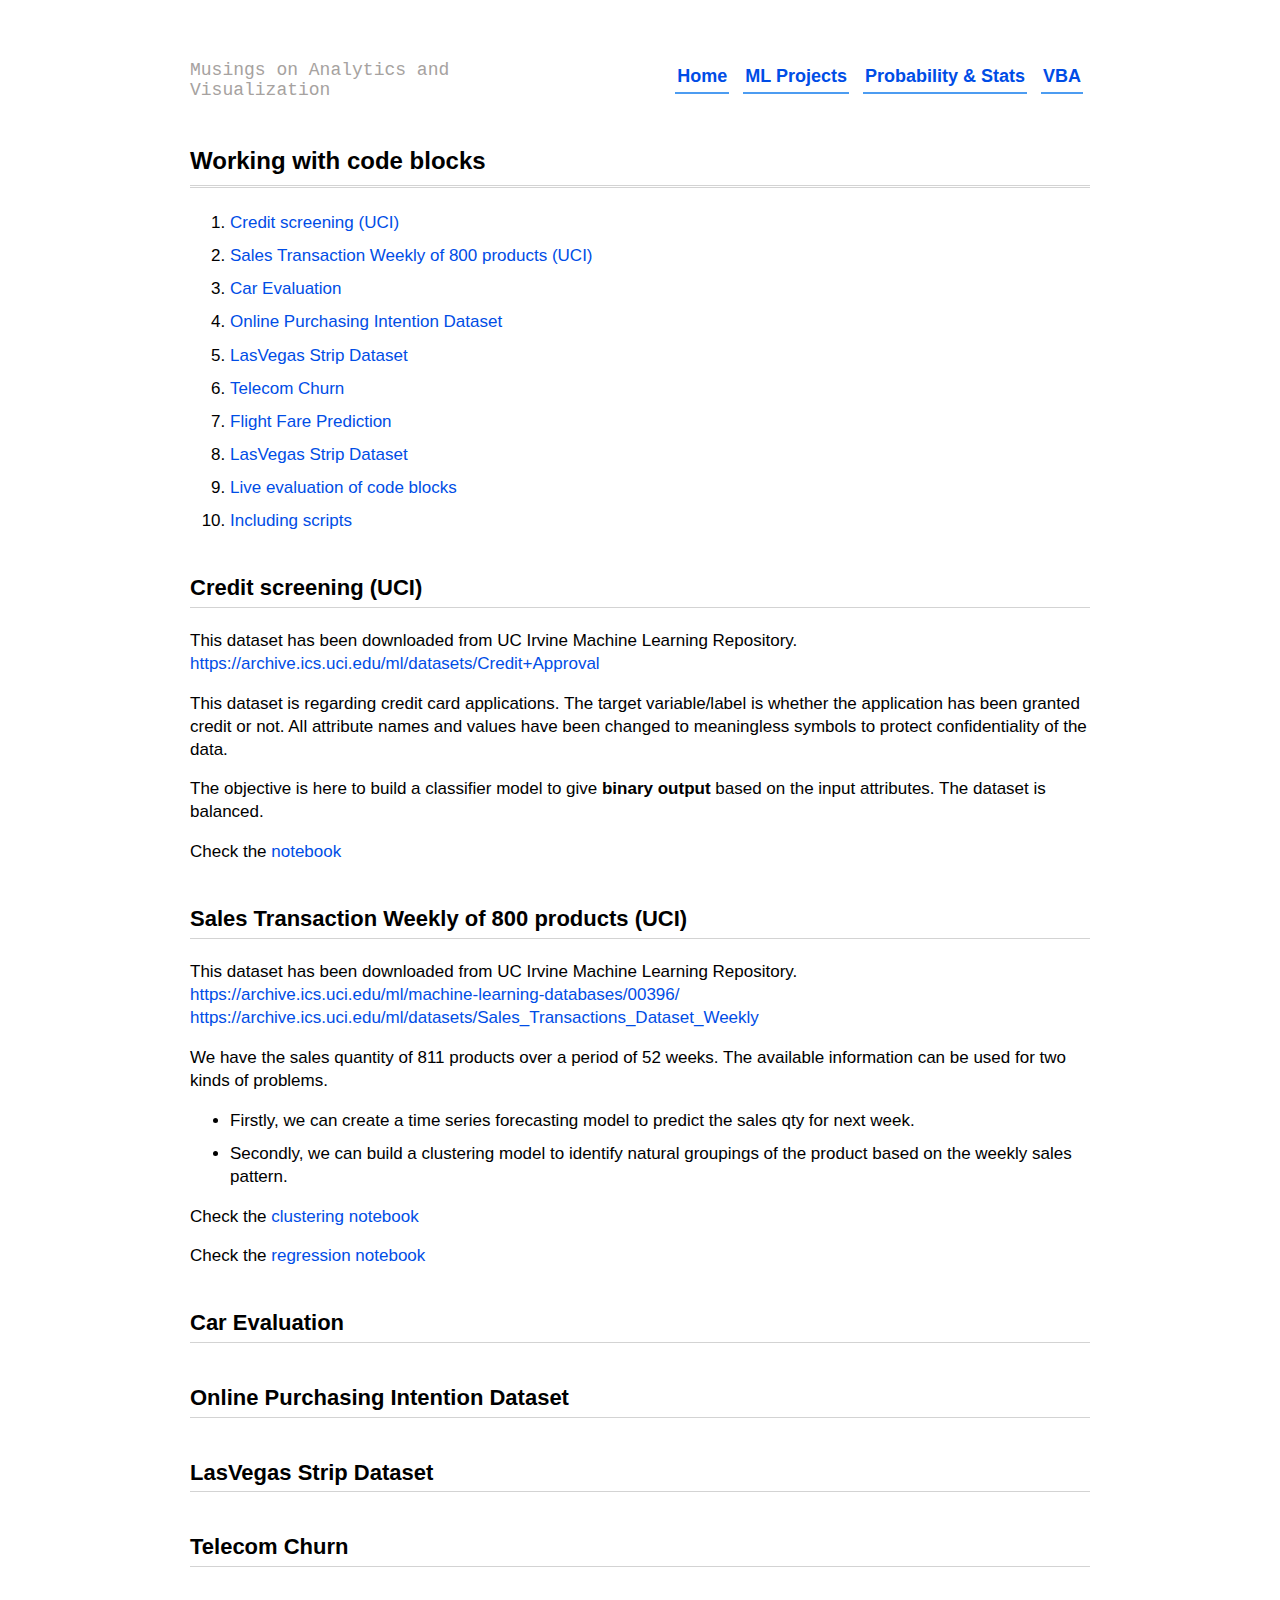
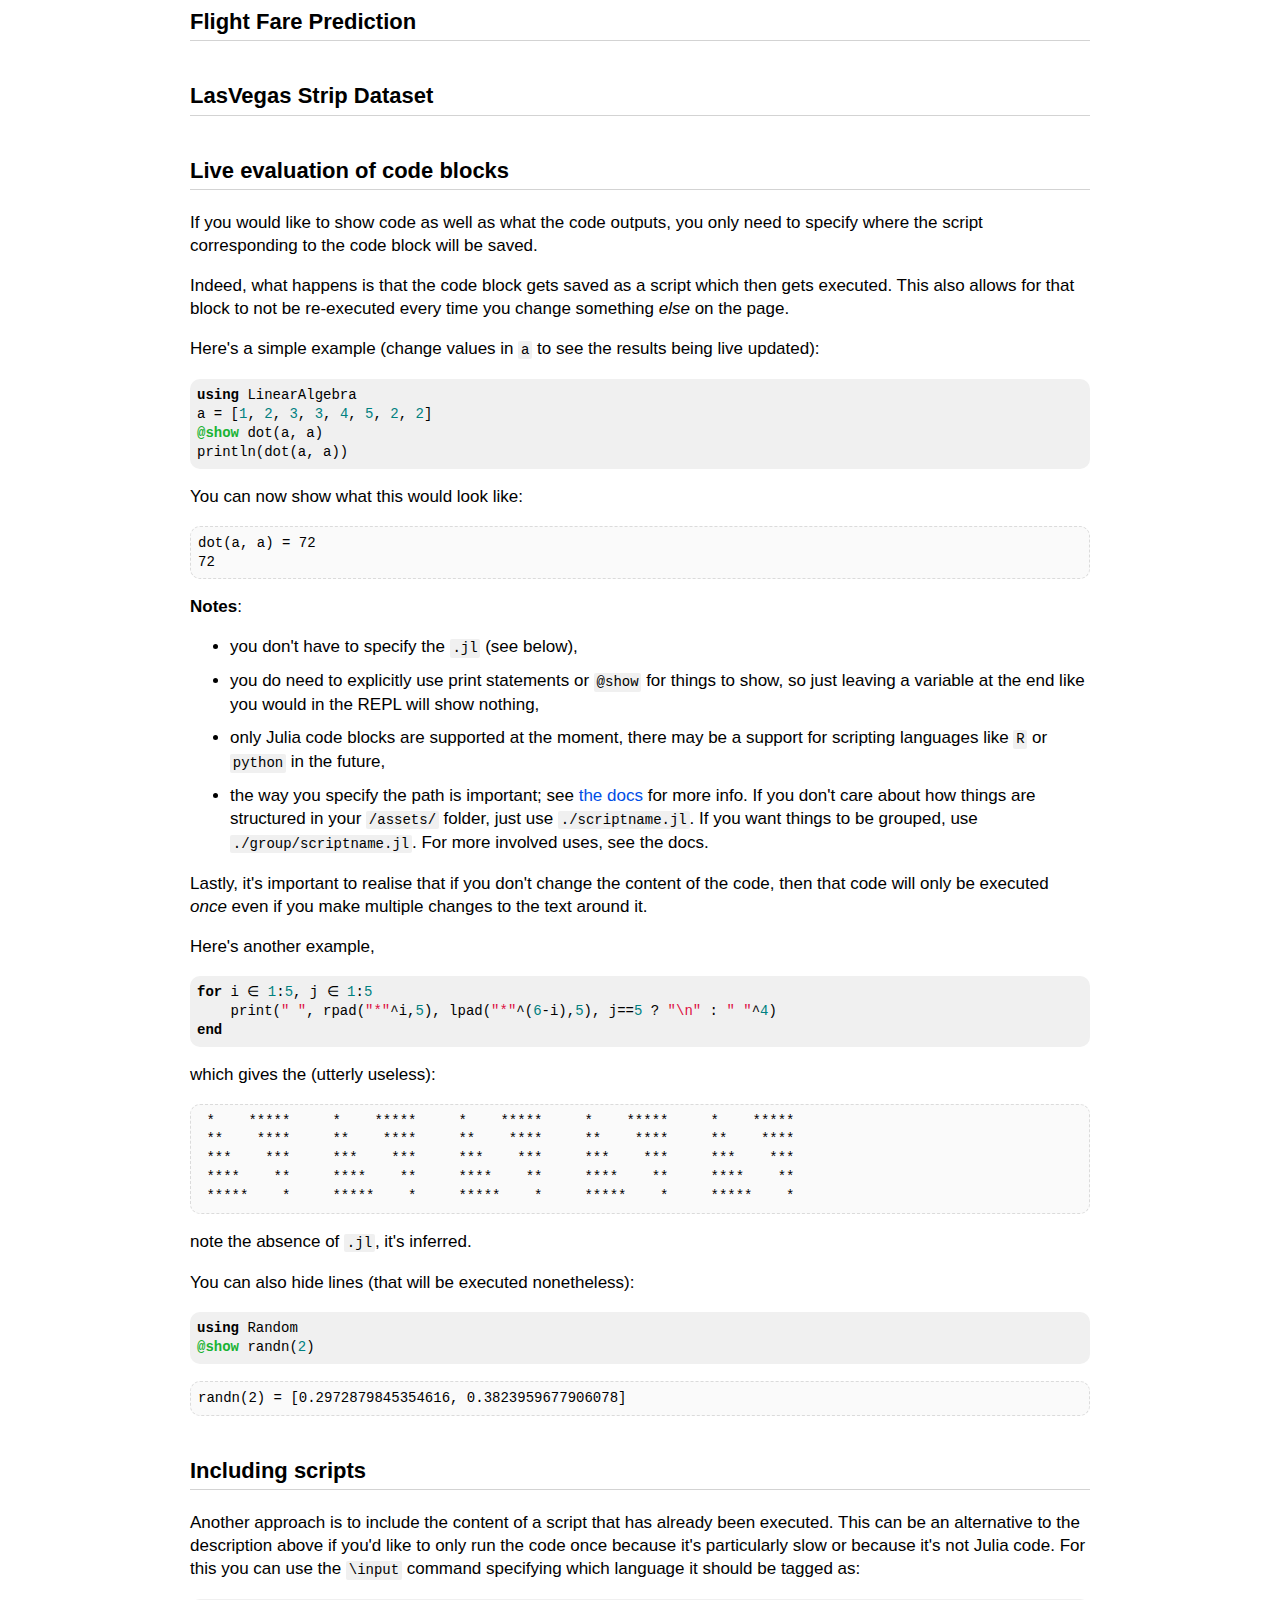
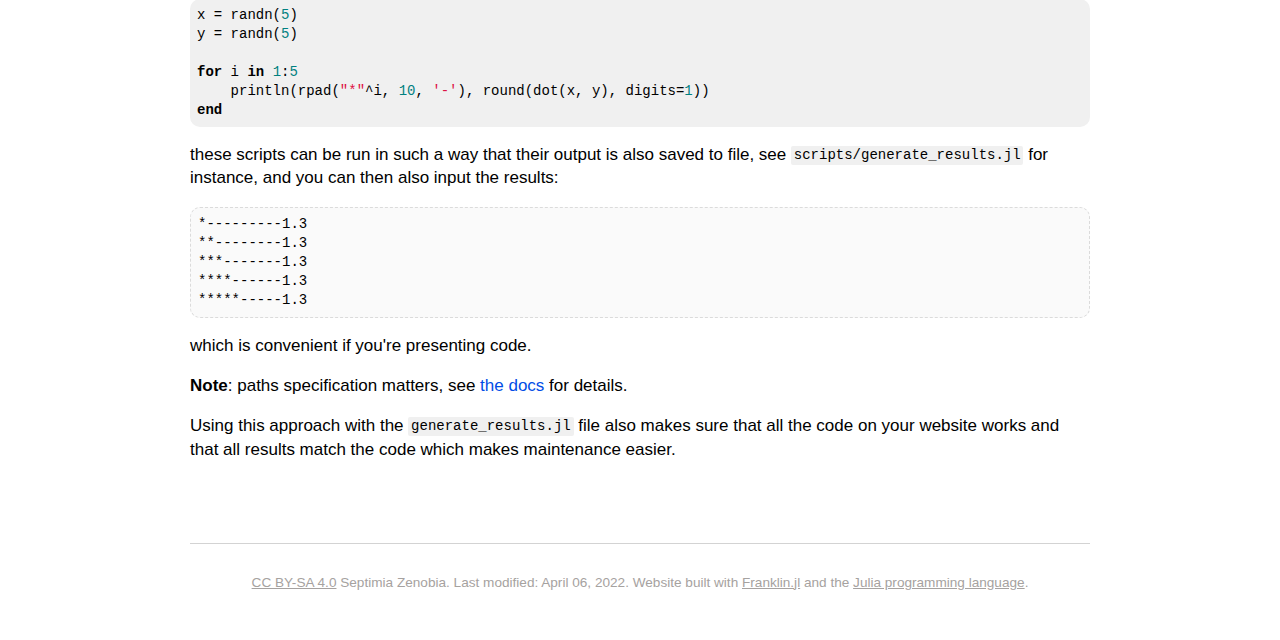
==== commit 34306fc5: "Deploying to gh-pages from  @ 2b57ff89650d3c924d8a39565daab5606942b028 🚀" ====
--- a/menu1/index.html
+++ b/menu1/index.html
@@ -1,4 +1,4 @@
-<!doctype html> <html lang=en > <meta charset=UTF-8 > <meta name=viewport  content="width=device-width, initial-scale=1"> <link rel=stylesheet  href="/libs/highlight/github.min.css"> <link rel=stylesheet  href="/css/franklin.css"> <link rel=stylesheet  href="/css/basic.css"> <link rel=icon  href="/assets/favicon.png"> <title>ML Projects</title> <header> <div class=blog-name ><a href="/">Musings on Analytics and Visualization</a></div> <nav> <ul> <li><a href="/">Home</a> <li><a href="/menu1/">ML Projects</a> <li><a href="/menu2/">Probability & Stats</a> <li><a href="/menu3/">VBA</a> </ul> <img src="/assets/hamburger.svg" id=menu-icon > </nav> </header> <div class=franklin-content > <h1 id=working_with_code_blocks ><a href="#working_with_code_blocks" class=header-anchor >Working with code blocks</a></h1> <div class=franklin-toc ><ol><li><a href="#credit_screening_uci">Credit screening &#40;UCI&#41;</a><li><a href="#sales_transaction_weekly_of_800_products_uci">Sales Transaction Weekly of 800 products &#40;UCI&#41;</a><li><a href="#car_evaluation">Car Evaluation</a><li><a href="#online_purchasing_intention_dataset">Online Purchasing Intention Dataset</a><li><a href="#lasvegas_strip_dataset">LasVegas Strip Dataset</a><li><a href="#telecom_churn">Telecom Churn</a><li><a href="#flight_fare_prediction">Flight Fare Prediction</a><li><a href="#lasvegas_strip_dataset__2">LasVegas Strip Dataset</a><li><a href="#live_evaluation_of_code_blocks">Live evaluation of code blocks</a><li><a href="#including_scripts">Including scripts</a></ol></div> <h2 id=credit_screening_uci ><a href="#credit_screening_uci" class=header-anchor >Credit screening &#40;UCI&#41;</a></h2> <p>This dataset has been downloaded from UC Irvine Machine Learning Repository. <a href="https://archive.ics.uci.edu/ml/datasets/Credit&#43;Approval">https://archive.ics.uci.edu/ml/datasets/Credit&#43;Approval</a></p> <p>This dataset is regarding credit card applications. The target variable/label is whether the application has been granted credit or not. All attribute names and values have been changed to meaningless symbols to protect confidentiality of the data.</p> <p>The objective is here to build a classifier model to give <strong>binary output</strong> based on the input attributes. The dataset is balanced.</p> <p>Check the <a href="/assets/scripts/Credit Screening.html">notebook</a></p> <h2 id=sales_transaction_weekly_of_800_products_uci ><a href="#sales_transaction_weekly_of_800_products_uci" class=header-anchor >Sales Transaction Weekly of 800 products &#40;UCI&#41;</a></h2> <p>This dataset has been downloaded from UC Irvine Machine Learning Repository. <a href="https://archive.ics.uci.edu/ml/machine-learning-databases/00396/">https://archive.ics.uci.edu/ml/machine-learning-databases/00396/</a> <a href="https://archive.ics.uci.edu/ml/datasets/Sales_Transactions_Dataset_Weekly">https://archive.ics.uci.edu/ml/datasets/Sales_Transactions_Dataset_Weekly</a> </p> <p>We have the sales quantity of 811 products over a period of 52 weeks. The available information can be used for two kinds of problems.</p> <ul> <li><p>Firstly, we can create a time series forecasting model to predict the sales qty for next week.</p> <li><p>Secondly, we can build a clustering model to identify natural groupings of the product based on the weekly sales pattern.</p> </ul> <p>Check the <a href="/assets/scripts/Sales_Transactions_Dataset_Weekly_Clustering.html">clustering notebook</a> </p> <p>Check the regression notebook. </p> <h2 id=car_evaluation ><a href="#car_evaluation" class=header-anchor >Car Evaluation</a></h2> <h2 id=online_purchasing_intention_dataset ><a href="#online_purchasing_intention_dataset" class=header-anchor >Online Purchasing Intention Dataset</a></h2> <h2 id=lasvegas_strip_dataset ><a href="#lasvegas_strip_dataset" class=header-anchor >LasVegas Strip Dataset</a></h2> <h2 id=telecom_churn ><a href="#telecom_churn" class=header-anchor >Telecom Churn</a></h2> <h2 id=flight_fare_prediction ><a href="#flight_fare_prediction" class=header-anchor >Flight Fare Prediction</a></h2> <h2 id=lasvegas_strip_dataset__2 ><a href="#lasvegas_strip_dataset__2" class=header-anchor >LasVegas Strip Dataset</a></h2> <h2 id=live_evaluation_of_code_blocks ><a href="#live_evaluation_of_code_blocks" class=header-anchor >Live evaluation of code blocks</a></h2> <p>If you would like to show code as well as what the code outputs, you only need to specify where the script corresponding to the code block will be saved.</p> <p>Indeed, what happens is that the code block gets saved as a script which then gets executed. This also allows for that block to not be re-executed every time you change something <em>else</em> on the page.</p> <p>Here&#39;s a simple example &#40;change values in <code>a</code> to see the results being live updated&#41;:</p> <pre><code class=language-julia >using LinearAlgebra
+<!doctype html> <html lang=en > <meta charset=UTF-8 > <meta name=viewport  content="width=device-width, initial-scale=1"> <link rel=stylesheet  href="/libs/highlight/github.min.css"> <link rel=stylesheet  href="/css/franklin.css"> <link rel=stylesheet  href="/css/basic.css"> <link rel=icon  href="/assets/favicon.png"> <title>ML Projects</title> <header> <div class=blog-name ><a href="/">Musings on Analytics and Visualization</a></div> <nav> <ul> <li><a href="/">Home</a> <li><a href="/menu1/">ML Projects</a> <li><a href="/menu2/">Probability & Stats</a> <li><a href="/menu3/">VBA</a> </ul> <img src="/assets/hamburger.svg" id=menu-icon > </nav> </header> <div class=franklin-content > <h1 id=working_with_code_blocks ><a href="#working_with_code_blocks" class=header-anchor >Working with code blocks</a></h1> <div class=franklin-toc ><ol><li><a href="#credit_screening_uci">Credit screening &#40;UCI&#41;</a><li><a href="#sales_transaction_weekly_of_800_products_uci">Sales Transaction Weekly of 800 products &#40;UCI&#41;</a><li><a href="#car_evaluation">Car Evaluation</a><li><a href="#online_purchasing_intention_dataset">Online Purchasing Intention Dataset</a><li><a href="#lasvegas_strip_dataset">LasVegas Strip Dataset</a><li><a href="#telecom_churn">Telecom Churn</a><li><a href="#flight_fare_prediction">Flight Fare Prediction</a><li><a href="#lasvegas_strip_dataset__2">LasVegas Strip Dataset</a><li><a href="#live_evaluation_of_code_blocks">Live evaluation of code blocks</a><li><a href="#including_scripts">Including scripts</a></ol></div> <h2 id=credit_screening_uci ><a href="#credit_screening_uci" class=header-anchor >Credit screening &#40;UCI&#41;</a></h2> <p>This dataset has been downloaded from UC Irvine Machine Learning Repository. <a href="https://archive.ics.uci.edu/ml/datasets/Credit&#43;Approval">https://archive.ics.uci.edu/ml/datasets/Credit&#43;Approval</a></p> <p>This dataset is regarding credit card applications. The target variable/label is whether the application has been granted credit or not. All attribute names and values have been changed to meaningless symbols to protect confidentiality of the data.</p> <p>The objective is here to build a classifier model to give <strong>binary output</strong> based on the input attributes. The dataset is balanced.</p> <p>Check the <a href="/assets/scripts/Credit Screening.html">notebook</a></p> <h2 id=sales_transaction_weekly_of_800_products_uci ><a href="#sales_transaction_weekly_of_800_products_uci" class=header-anchor >Sales Transaction Weekly of 800 products &#40;UCI&#41;</a></h2> <p>This dataset has been downloaded from UC Irvine Machine Learning Repository. <a href="https://archive.ics.uci.edu/ml/machine-learning-databases/00396/">https://archive.ics.uci.edu/ml/machine-learning-databases/00396/</a> <a href="https://archive.ics.uci.edu/ml/datasets/Sales_Transactions_Dataset_Weekly">https://archive.ics.uci.edu/ml/datasets/Sales_Transactions_Dataset_Weekly</a> </p> <p>We have the sales quantity of 811 products over a period of 52 weeks. The available information can be used for two kinds of problems.</p> <ul> <li><p>Firstly, we can create a time series forecasting model to predict the sales qty for next week.</p> <li><p>Secondly, we can build a clustering model to identify natural groupings of the product based on the weekly sales pattern.</p> </ul> <p>Check the <a href="/assets/scripts/Sales_Transactions_Dataset_Weekly_Clustering.html">clustering notebook</a> </p> <p>Check the <a href="/assets/scripts/Sales_Transactions_Dataset_Weekly_Clustering/Sales_Transactions_Dataset_Weekly_Clustering.md">regression notebook</a></p> <h2 id=car_evaluation ><a href="#car_evaluation" class=header-anchor >Car Evaluation</a></h2> <h2 id=online_purchasing_intention_dataset ><a href="#online_purchasing_intention_dataset" class=header-anchor >Online Purchasing Intention Dataset</a></h2> <h2 id=lasvegas_strip_dataset ><a href="#lasvegas_strip_dataset" class=header-anchor >LasVegas Strip Dataset</a></h2> <h2 id=telecom_churn ><a href="#telecom_churn" class=header-anchor >Telecom Churn</a></h2> <h2 id=flight_fare_prediction ><a href="#flight_fare_prediction" class=header-anchor >Flight Fare Prediction</a></h2> <h2 id=lasvegas_strip_dataset__2 ><a href="#lasvegas_strip_dataset__2" class=header-anchor >LasVegas Strip Dataset</a></h2> <h2 id=live_evaluation_of_code_blocks ><a href="#live_evaluation_of_code_blocks" class=header-anchor >Live evaluation of code blocks</a></h2> <p>If you would like to show code as well as what the code outputs, you only need to specify where the script corresponding to the code block will be saved.</p> <p>Indeed, what happens is that the code block gets saved as a script which then gets executed. This also allows for that block to not be re-executed every time you change something <em>else</em> on the page.</p> <p>Here&#39;s a simple example &#40;change values in <code>a</code> to see the results being live updated&#41;:</p> <pre><code class=language-julia >using LinearAlgebra
 a &#61; &#91;1, 2, 3, 3, 4, 5, 2, 2&#93;
 @show dot&#40;a, a&#41;
 println&#40;dot&#40;a, a&#41;&#41;</code></pre> <p>You can now show what this would look like:</p> <pre><code class="plaintext code-output">dot(a, a) = 72
@@ -22,4 +22,4 @@
 ***-------1.3
 ****------1.3
 *****-----1.3
-</code></pre> </p> <p>which is convenient if you&#39;re presenting code.</p> <p><strong>Note</strong>: paths specification matters, see <a href="https://tlienart.github.io/franklindocs/code/index.html#more_on_paths">the docs</a> for details.</p> <p>Using this approach with the <code>generate_results.jl</code> file also makes sure that all the code on your website works and that all results match the code which makes maintenance easier.</p> <div class=page-foot > <a href="http://creativecommons.org/licenses/by-sa/4.0/">CC BY-SA 4.0</a> Septimia Zenobia. Last modified: April 05, 2022. Website built with <a href="https://github.com/tlienart/Franklin.jl">Franklin.jl</a> and the <a href="https://julialang.org">Julia programming language</a>. </div> </div> <script src="/libs/highlight/highlight.pack.js"></script> <script>hljs.initHighlightingOnLoad();hljs.configure({tabReplace: ' '});</script>+</code></pre> </p> <p>which is convenient if you&#39;re presenting code.</p> <p><strong>Note</strong>: paths specification matters, see <a href="https://tlienart.github.io/franklindocs/code/index.html#more_on_paths">the docs</a> for details.</p> <p>Using this approach with the <code>generate_results.jl</code> file also makes sure that all the code on your website works and that all results match the code which makes maintenance easier.</p> <div class=page-foot > <a href="http://creativecommons.org/licenses/by-sa/4.0/">CC BY-SA 4.0</a> Septimia Zenobia. Last modified: April 06, 2022. Website built with <a href="https://github.com/tlienart/Franklin.jl">Franklin.jl</a> and the <a href="https://julialang.org">Julia programming language</a>. </div> </div> <script src="/libs/highlight/highlight.pack.js"></script> <script>hljs.initHighlightingOnLoad();hljs.configure({tabReplace: ' '});</script>